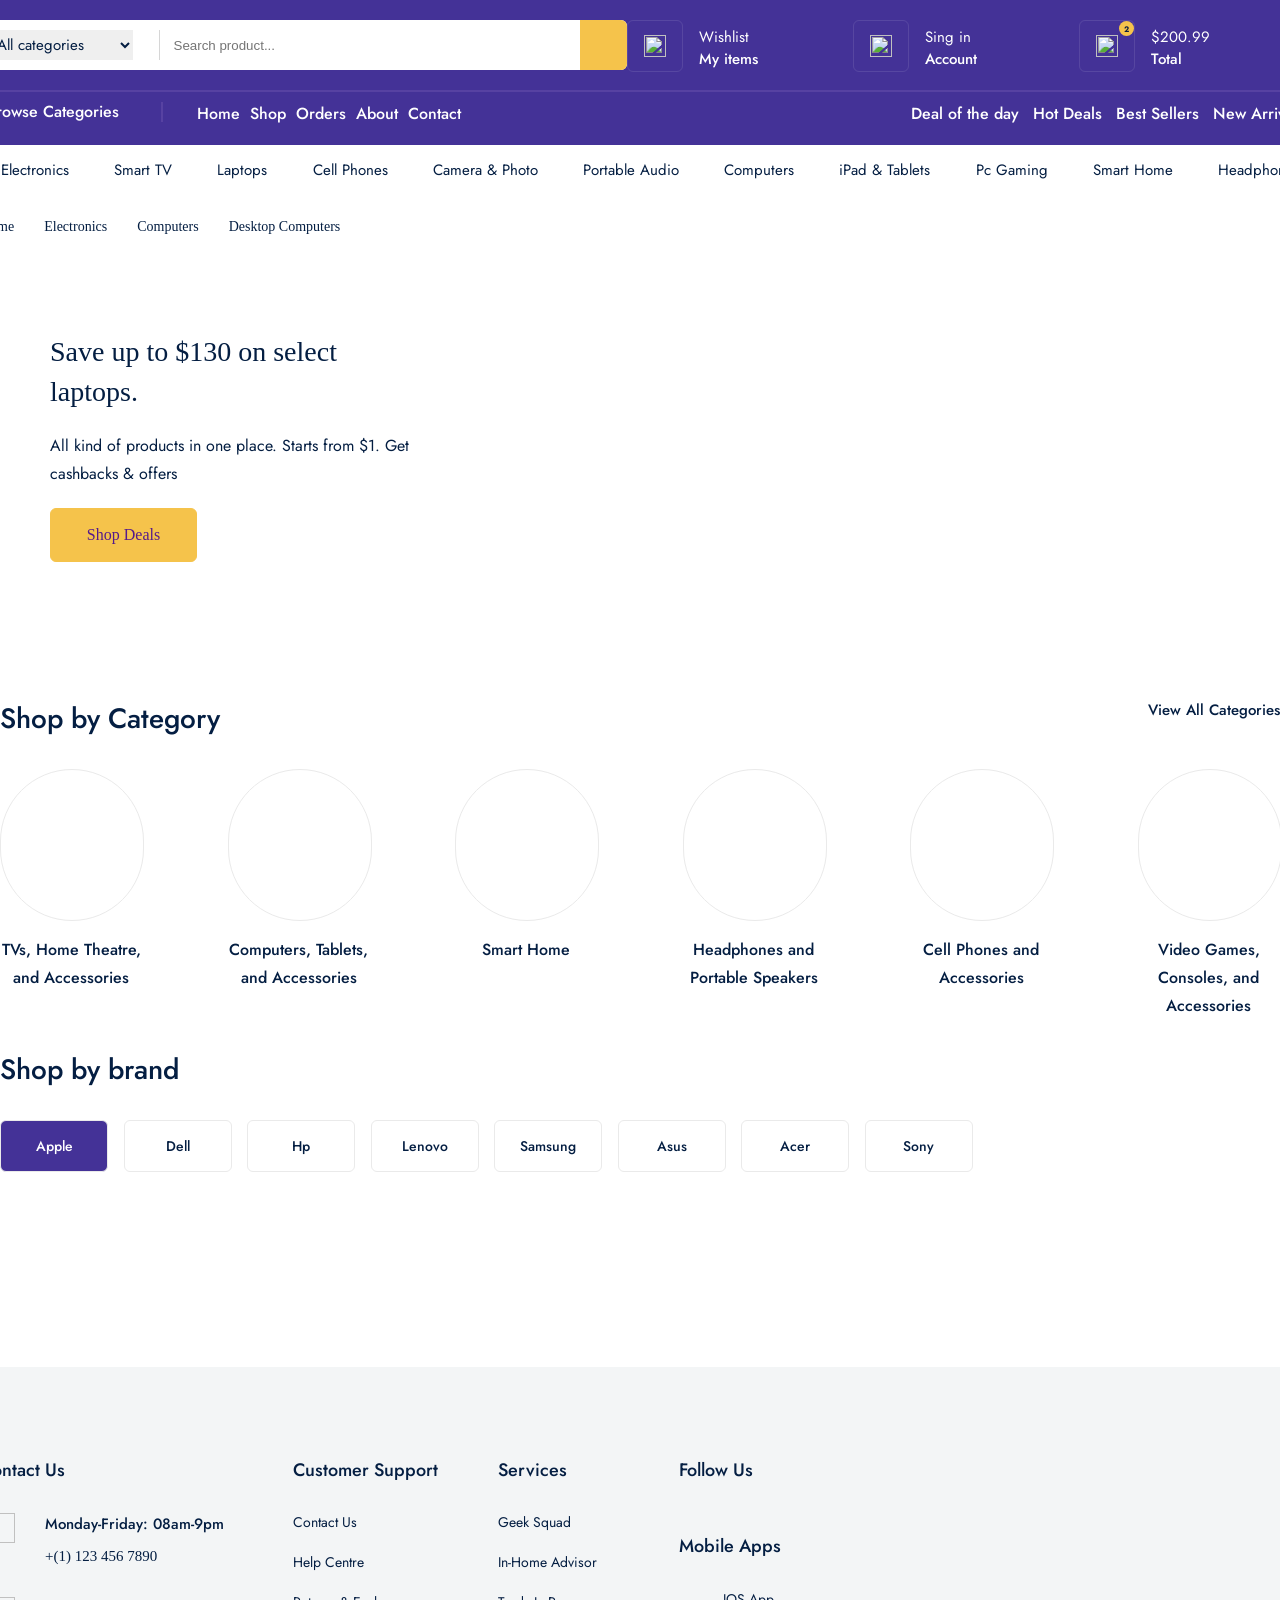
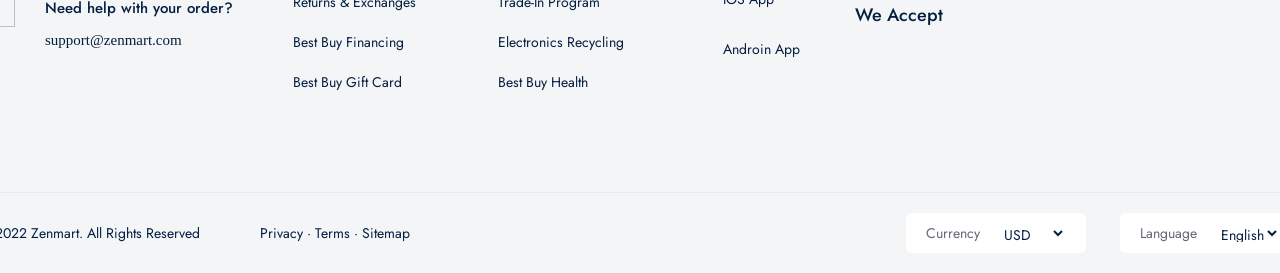
==== zenmart/all.html @ 3228c913 "feat: finished product page up to shop by brand part" ====
<!doctype html>
<html lang="en">
  <head>
    <meta charset="UTF-8" />
    <meta name="viewport" content="width=device-width, initial-scale=1.0" />
    <title>Zenmart</title>
    <link rel="preconnect" href="https://fonts.googleapis.com" />
    <link rel="preconnect" href="https://fonts.gstatic.com" crossorigin />
    <link
      href="https://fonts.googleapis.com/css2?family=Jost:ital,wght@0,100..900;1,100..900&display=swap"
      rel="stylesheet"
    />
    <link rel="stylesheet" href="../public/css/commend.css" />
    <link rel="stylesheet" href="../public/css/product_all.css" />
    <link
      rel="stylesheet"
      href="https://cdnjs.cloudflare.com/ajax/libs/font-awesome/7.0.1/css/all.min.css"
      integrity="sha512-2SwdPD6INVrV/lHTZbO2nodKhrnDdJK9/kg2XD1r9uGqPo1cUbujc+IYdlYdEErWNu69gVcYgdxlmVmzTWnetw=="
      crossorigin="anonymous"
      referrerpolicy="no-referrer"
    />
  </head>
  <body>
    <div class="navbar_frame">
      <div class="container">
        <div class="navbar_up">
          <a href="../index.html">
            <img src="../public/images/icons/logo.png" alt="" />
          </a>
          <div class="navbar_search">
            <div class="search_box">
              <div class="category_list">
                <select name="" id="">
                  <option value="all" selected>All categories</option>
                  <option value="computer">Computer</option>
                </select>
              </div>
              <input type="text" placeholder="Search product..." />
            </div>
            <div class="search_icon">
              <img src="../public/images/icons/search.svg" alt="" />
            </div>
          </div>
          <div class="nav_top_menu">
            <div class="top_menu_box">
              <div class="box_icon_box">
                <img src="../public/images/icons/heart.svg" alt="" />
              </div>
              <div class="box_info_box">
                <span>Wishlist</span>
                <strong>My items</strong>
              </div>
            </div>
          </div>
          <div class="nav_top_menu">
            <div class="top_menu_box">
              <div class="box_icon_box">
                <img src="../public/images/icons/profile.svg" alt="" />
              </div>
              <div class="box_info_box">
                <span>Sing in</span>
                <strong>Account</strong>
              </div>
            </div>
          </div>
          <div class="nav_top_menu">
            <div class="top_menu_box">
              <div class="box_icon_box">
                <div class="backet_count">2</div>
                <img src="../public/images/icons/shopping-cart.svg" alt="" />
              </div>
              <div class="box_info_box">
                <span>$200.99</span>
                <strong>Total</strong>
              </div>
            </div>
          </div>
        </div>
        <div class="navbar_down">
          <div class="navbar_down_menu_box">
            <div class="browse_box">
              <img src="../public/images/icons/browse.svg" alt="" />
              <span>Browse Categories</span>
            </div>
            <div class="navbar_route_menu">
              <a href="../index.html">Home</a>
              <a href="../zenmart/all.html">Shop</a>
              <a href="../orders/cart.html">Orders</a>
              <a href="../other/about.html">About</a>
              <a href="../other/contact.html">Contact</a>
            </div>

            <div class="sorting_menu">
              <span>Deal of the day</span>
              <span>Hot Deals</span>
              <span>Best Sellers</span>
              <span>New Arrivals</span>
            </div>
          </div>
        </div>
      </div>
    </div>

    <div class="shop_page">
      <div class="product_category_frame">
        <div class="container">
          <div class="category_content_top">
            <a href="">All Electronics</a>
            <a href="">Smart TV</a>
            <a href=""> Laptops</a>
            <a href="">Cell Phones</a>
            <a href="">Camera & Photo</a>
            <a href=""> Portable Audio</a>
            <a href="">Computers</a>
            <a href=""> iPad & Tablets</a>
            <a href="">Pc Gaming</a>
            <a href=""> Smart Home</a>
            <a href="">Headphones</a>
          </div>
          <div class="category_content_bottom">
            <a href="">Home</a>
            <a href="">Electronics</a>
            <a href="">Computers</a>
            <a href="">Desktop Computers</a>
          </div>
        </div>
      </div>
      <div class="main_banner_frame">
        <div class="container">
          <div class="banner_content">
            <strong>Save up to $130 on select laptops.</strong>
            <span
              >All kind of products in one place. Starts from $1. Get cashbacks
              & offers</span
            >
            <a href="">Shop Deals</a>
          </div>
        </div>
      </div>
      <div class="product_category_frame">
        <div class="container">
          <div class="category_box">
            <strong>Shop by Category</strong>
            <span>View All Categories</span>
          </div>

          <div class="product_categoty_wrapper">
            <div class="product_category_box">
              <div class="product_category_image_box">
                <img src="../public/images/category/tv.png" alt="" />
              </div>
              <span>TVs, Home Theatre, and Accessories</span>
            </div>
            <div class="product_category_box">
              <div class="product_category_image_box">
                <img src="../public/images/category/computer.png" alt="" />
              </div>
              <span>Computers, Tablets, and Accessories</span>
            </div>
            <div class="product_category_box">
              <div class="product_category_image_box">
                <img src="../public/images/category/smart.png" alt="" />
              </div>
              <span>Smart Home</span>
            </div>
            <div class="product_category_box">
              <div class="product_category_image_box">
                <img src="../public/images/category/headphone.png" alt="" />
              </div>
              <span>Headphones and Portable Speakers</span>
            </div>
            <div class="product_category_box">
              <div class="product_category_image_box">
                <img src="../public/images/category/phone.png" alt="" />
              </div>
              <span>Cell Phones and Accessories</span>
            </div>
            <div class="product_category_box">
              <div class="product_category_image_box">
                <img src="../public/images/category/game.png" alt="" />
              </div>
              <span>Video Games, Consoles, and Accessories</span>
            </div>
          </div>
        </div>
      </div>
      <div class="shop_by_brand_frame">
        <div class="container">
          <div class="shop_by_brand_top">
            <strong>Shop by brand</strong>
          </div>
          <div class="shop_by_brand_bottom">
            <a
              href=""
              style="
                border-radius: 6px;
                background: rgba(68, 50, 151, 1);
                color: white;
              "
              >Apple</a
            >
            <a href="">Dell</a>
            <a href="">Hp</a>
            <a href="">Lenovo</a>
            <a href="">Samsung</a>
            <a href="">Asus</a>
            <a href="">Acer</a>
            <a href="">Sony</a>
          </div>
        </div>
      </div>
    </div>

    <div class="footer_frame">
      <div class="container">
        <div class="footer_top">
          <div class="footer_contact_box">
            <span class="footer_spec_title">Contact Us</span>
            <div class="footer_contact_main">
              <img src="../public/images/icons/phone-call.svg" alt="" />

              <div>
                <strong>Monday-Friday: 08am-9pm</strong>
                <span>+(1) 123 456 7890</span>
              </div>
            </div>
            <div class="footer_contact_main">
              <img src="../public/images/icons/email.svg" alt="" />

              <div>
                <strong>Need help with your order?</strong>
                <span>support@zenmart.com</span>
              </div>
            </div>
          </div>
          <div class="footer_support_box">
            <span class="footer_spec_title" style="margin-bottom: 19px"
              >Customer Support</span
            >
            <a href="">Contact Us</a>
            <a href="">Help Centre</a>
            <a href="">Returns & Exchanges</a>
            <a href="">Best Buy Financing</a>
            <a href="">Best Buy Gift Card</a>
          </div>
          <div class="footer_support_box">
            <span class="footer_spec_title" style="margin-bottom: 19px"
              >Services</span
            >
            <a href="">Geek Squad</a>
            <a href="">In-Home Advisor</a>
            <a href="">Trade-In Program</a>
            <a href="">Electronics Recycling</a>
            <a href="">Best Buy Health</a>
          </div>
          <div class="footer_media_box">
            <div class="footer_media_main">
              <span class="footer_spec_title" style="margin-bottom: 20px"
                >Follow Us</span
              >
              <div class="media_box">
                <i class="fa-brands fa-facebook"></i>
                <i class="fa-brands fa-twitter"></i>
                <i class="fa-brands fa-instagram"></i>
                <i class="fa-brands fa-linkedin-in"></i>
              </div>
            </div>
            <div class="footer_media_main" style="margin-top: 30px">
              <span class="footer_spec_title" style="margin-bottom: 20px"
                >Mobile Apps</span
              >
              <div class="mobile_app_box">
                <img src="../public/images/icons/apple_icon.png" alt="" />
                <span>IOS App</span>
              </div>
              <div class="mobile_app_box">
                <img src="../public/images/icons/android_icon.png" alt="" />
                <span>Androin App</span>
              </div>
            </div>
          </div>
          <div class="footer_media_box" style="margin-top: 145px">
            <div class="footer_media_main">
              <span class="footer_spec_title" style="margin-bottom: 20px"
                >We Accept</span
              >
              <div class="card_box">
                <img src="../public/images/icons/visa.png" alt="" />
                <img src="../public/images/icons/master_card.png" alt="" />
                <img src="../public/images/icons/apple_pay.png" alt="" />
                <img src="../public/images/icons/dicvover.png" alt="" />
                <img src="../public/images/icons/paypal.png" alt="" />
                <img src="../public/images/icons/amex.png" alt="" />
              </div>
            </div>
          </div>
        </div>
        <div class="footer_bottom">
          <div class="footer_main">
            <div class="footer_bottom_left">
              <span>© 2022 Zenmart. All Rights Reserved</span>
              <span>Privacy · Terms · Sitemap</span>
            </div>
            <div class="footer_bottom_right">
              <div class="footer_select_box">
                <span>Currency</span>
                <select name="" id="">
                  <option value="" selected>USD</option>
                  <option value="">UZS</option>
                </select>
              </div>
              <div class="footer_select_box">
                <span>Language</span>
                <select name="" id="">
                  <option value="" selected>English</option>
                  <option value="">Uzbek</option>
                </select>
              </div>
            </div>
          </div>
        </div>
      </div>
    </div>
  </body>
</html>

<!-- <div class="pagination_banner">
              <div class="pagination_banner_main">
                <img src="../public/images/icons/arrow-prev_next.svg" alt="" />
                <div class="pagination_banner_dot">
                  <div class="dot">
                    <div></div>
                  </div>
                  <div class="dot">
                    <div></div>
                  </div>
                  <div class="dot">
                    <div></div>
                  </div>
                  <div class="dot active">
                    <div></div>
                  </div>
                  <div class="dot">
                    <div></div>
                  </div>

                  <div class="dot">
                    <div></div>
                  </div>
                </div>
              </div>
            </div> -->
---- public/css/commend.css ----
:root {
  --font: "Jost";
}

html,
body {
  margin: 0;
  padding: 0;
}

a {
  text-decoration: none;
}

p {
  margin: 0;
}

.container {
  position: relative;
  width: 1320px;
  height: auto;
  display: flex;
}

/* Navbar uchun css */

.navbar_frame {
  position: relative;

  width: 100%;
  height: 145px;

  display: flex;
  flex-direction: row;
  justify-content: center;

  background-color: rgba(68, 50, 151, 1);
  cursor: pointer;
}

.navbar_frame .container {
  padding: 20px 0 14px;

  width: 1329px;
  height: auto;

  flex-direction: column;
}

.navbar_frame .container .navbar_up {
  width: 100%;
  height: 50px;

  display: flex;
  flex-direction: row;
  justify-content: space-between;
}

.navbar_frame .navbar_up .navbar_search {
  width: 651px;
  height: 50px;

  display: flex;
  flex-direction: row;

  border-radius: 6px;
  background: rgba(255, 255, 255, 1);
}

.navbar_frame .navbar_search .search_box {
  padding: 10px 17px;
  display: flex;
  flex-direction: row;
  align-items: center;
}

.navbar_frame .search_box .category_list {
  width: 166px;
  height: 30px;

  border-right: 1px solid rgba(214, 214, 214, 1);
}

.navbar_frame .category_list select {
  width: 140px;
  height: 30px;

  border: none;
  outline: none;

  color: rgba(4, 30, 66, 1);

  font-family: var(--font);
  font-style: Regular;
  font-size: 15px;
  font-weight: 400;
  line-height: 22px;
  letter-spacing: 0%;
}

.navbar_frame .search_box input {
  margin-left: 12px;
  width: 387px;
  height: 22px;

  border: none;
  outline: none;
}

.navbar_frame .search_icon {
  width: 50px;
  height: 50px;

  display: flex;
  justify-content: center;
  align-items: center;

  border-radius: 0px 6px 6px 0px;
  background: rgba(245, 195, 75, 1);
}

.navbar_frame .navbar_up .nav_top_menu {
  width: 416px;
  height: 50px;

  display: flex;
  flex-direction: row;
  justify-content: space-between;
}

.navbar_frame .nav_top_menu .top_menu_box {
  display: flex;
  flex-direction: row;
}

.navbar_frame .top_menu_box .box_icon_box {
  position: relative;
  width: 54px;
  height: 50px;

  display: flex;
  justify-content: center;
  align-items: center;

  border: 1px solid rgba(255, 255, 255, 0.1);
  border-radius: 6px;
}

.navbar_frame .box_icon_box img {
  width: 22px;
  height: 22px;
}

.navbar_frame .top_menu_box .box_info_box {
  margin-left: 16px;
  display: flex;
  flex-direction: column;
  justify-content: flex-end;
}

.navbar_frame .box_info_box span {
  color: rgba(255, 255, 255, 1);

  font-family: var(--font);
  font-style: Regular;
  font-size: 15px;
  font-weight: 400;
  line-height: 22px;
  letter-spacing: 0%;
  text-align: left;
}

.navbar_frame .box_info_box strong {
  color: rgba(255, 255, 255, 1);

  font-family: var(--font);
  font-style: Regular;
  font-size: 15px;
  font-weight: 500;
  line-height: 22px;
  letter-spacing: 0%;
  text-align: left;
}

.navbar_frame .box_icon_box .backet_count {
  position: absolute;
  top: 0;
  right: 0;

  width: 15px;
  height: 15px;

  display: flex;
  justify-content: center;
  align-items: center;
  border-radius: 50%;
  background: rgba(245, 195, 75, 1);

  color: rgba(11, 30, 64, 1);

  font-family: var(--font);
  font-style: Bold;
  font-size: 8px;
  font-weight: 700;
  line-height: 10px;
  letter-spacing: 0%;
  text-align: left;
}

.navbar_frame .container .navbar_down {
  border-top: 2px solid #5742a2;
  margin-top: 20px;
}

.navbar_frame .navbar_down .navbar_down_menu_box {
  margin-top: 10px;
  height: 20px;

  display: flex;
  flex-direction: row;
  justify-content: space-between;
}

.navbar_frame .navbar_down .browse_box {
  width: 185px;
  display: flex;
  flex-direction: row;
  align-items: center;

  border-right: solid 2px #5742a2;
}

.navbar_frame .browse img {
  width: 20px;
  height: 18px;
}

.navbar_frame .browse_box span {
  margin-left: 10px;

  color: rgba(255, 255, 255, 1);

  font-family: var(--font);
  font-style: Medium;
  font-size: 16px;
  font-weight: 500;
  line-height: 28px;
  letter-spacing: 0%;
  text-align: left;
}

.navbar_frame .navbar_down_menu_box .navbar_route_menu {
  width: 670px;
  display: flex;
  flex-direction: row;
}

.navbar_frame .navbar_route_menu a {
  margin-right: 10px;
  font-family: var(--font);
  font-style: Medium;
  font-size: 16px;
  font-weight: 500;

  text-align: left;
  color: white;
}

.navbar_frame .navbar_route_menu a:hover {
  color: #f5c34b;
}

.navbar_frame .sorting_menu span {
  margin-left: 10px;
  color: rgba(255, 255, 255, 1);

  font-family: var(--font);
  font-style: Medium;
  font-size: 16px;
  font-weight: 500;
}

/* FOOTER */

.footer_frame {
  position: relative;
  padding: 90px 0 20px;
  width: 100%;
  height: auto;

  display: flex;
  flex-direction: row;
  justify-content: center;
  background: rgba(243, 245, 246, 1);
}

.footer_frame .footer_spec_title {
  margin-bottom: 30px;

  display: block;

  color: rgba(4, 30, 66, 1);
  font-family: var(--font);
  font-style: Medium;
  font-size: 18px;
  font-weight: 500;
  line-height: 26px;
}

.footer_frame .container {
  display: flex;
  flex-direction: column;
}

.footer_frame .container .footer_top {
  width: 100%;
  height: auto;

  display: flex;
  flex-direction: row;
}

.footer_frame .footer_contact_box .footer_contact_main {
  margin-bottom: 30px;

  display: flex;
  flex-direction: row;
}

.footer_frame .footer_contact_main img {
  width: 35px;
  height: 30px;
}

.footer_frame .footer_contact_main div {
  margin-left: 30px;
  display: flex;
  flex-direction: column;
}

.footer_frame .footer_contact_main strong {
  color: rgba(4, 30, 66, 1);
  font-family: var(--font);
  font-style: Medium;
  font-size: 15px;
  font-weight: 500;
  line-height: 22px;
}

.footer_frame .footer_contact_main span {
  margin-top: 10px;

  color: rgba(4, 30, 66, 1);
  font-family: Jvar(--font);
  font-style: Regular;
  font-size: 15px;
  font-weight: 400;
  line-height: 22px;
}

.footer_frame .footer_support_box {
  margin-left: 60px;

  display: flex;
  flex-direction: column;
}

.footer_frame .footer_support_box a {
  color: rgba(4, 30, 66, 1);
  font-family: var(--font);
  font-style: Regular;
  font-size: 14px;
  font-weight: 400;
  line-height: 40px;
}

.footer_frame .footer_media_box {
  margin-left: 55px;
  display: flex;
  flex-direction: column;
}

.footer_frame .footer_media_box .footer_media_main {
  display: flex;
  flex-direction: column;
}

.footer_frame .footer_media_main .media_box {
  display: flex;
  flex-direction: row;
}

.footer_frame .media_box i {
  margin-right: 25px;
}

.footer_frame .footer_media_main .mobile_app_box {
  margin-bottom: 10px;
  display: flex;
  flex-direction: row;
  align-items: center;
}

.footer_frame .mobile_app_box img {
  width: 24px;
  height: 16px;
}

.footer_frame .mobile_app_box span {
  margin-left: 20px;
  color: rgba(4, 30, 66, 1);
  font-family: var(--font);
  font-style: Regular;
  font-size: 14px;
  font-weight: 400;
  line-height: 40px;
}

.footer_frame .footer_media_box .card_box {
  width: 272px;
  display: flex;
  flex-direction: row;
  justify-content: space-between;
}

.footer_frame .container .footer_bottom {
  margin-top: 90px;
  width: 100%;
  height: 60px;

  display: flex;
  flex-direction: row;
  align-items: flex-end;

  border-top: 1px solid rgba(234, 234, 234, 1);
}

.footer_frame .footer_bottom .footer_main {
  width: 100%;
  height: auto;

  display: flex;
  flex-direction: row;
}

.footer_frame .footer_main .footer_bottom_left {
  width: 940px;
  height: auto;

  display: flex;
  flex-direction: row;
}

.footer_frame .footer_bottom_left span {
  margin-right: 60px;

  color: rgba(4, 30, 66, 1);
  font-family: var(--font);
  font-style: Regular;
  font-size: 14px;
  font-weight: 400;
  line-height: 40px;
}

.footer_frame .footer_main .footer_bottom_right {
  width: 400px;
  height: auto;

  display: flex;
  flex-direction: row;
  justify-content: space-between;
}

.footer_frame .footer_bottom_right .footer_select_box {
  padding: 10px 20px;

  width: 180px;
  height: 40px;

  display: flex;
  flex-direction: row;
  align-items: center;

  background: #ffffff;
  box-sizing: border-box;
  border: 1px solid rgba (234, 234, 234, 1);
  border-radius: 6px;
}

.footer_frame .footer_select_box span {
  color: rgba(98, 105, 116, 1);

  font-family: var(--font);
  font-style: Regular;
  font-size: 14px;
  font-weight: 400;
}

.footer_frame .footer_select_box select {
  margin-left: 20px;
  width: 70px;
  height: 90%;

  background: none;
  border: none;
  outline: none;
  cursor: pointer;

  color: rgba(4, 30, 66, 1);

  font-family: var(--font);
  font-style: Regular;
  font-size: 14px;
  font-weight: 400;
}
---- public/css/product_all.css ----
:root {
  font: -- "Jost";
}

.shop_page {
  width: 100%;
  height: 100%;

  display: flex;
  flex-direction: column;
  align-items: center;
}

.product_category_frame {
  width: 100%;
  height: auto;

  display: flex;
  flex-direction: row;
  justify-content: center;
}

.product_category_frame .container {
  display: flex;
  flex-direction: column;
  justify-content: space-between;
}

.product_category_frame .container .category_content_top {
  margin-top: 14px;

  width: 1320px;
  height: auto;

  display: flex;
  flex-direction: row;
  justify-content: space-between;
  align-items: center;
}

.product_category_frame .category_content_top a {
  color: rgba(4, 30, 66, 1);

  font-family: var(--font);
  font-size: 15px;
  font-weight: undefined;
  line-height: 22px;
}

.product_category_frame .category_content a:hover {
  border-bottom: 1px solid rgba(4, 30, 66, 1);
}

.product_category_frame .container .category_content_bottom {
  margin-top: 35px;
  margin-bottom: 6px;

  display: flex;
  flex-direction: row;
}

.product_category_frame .category_content_bottom a {
  margin-right: 30px;

  color: rgba(4, 30, 66, 1);
  font-family: var(--Font);
  font-style: Regular;
  font-size: 14px;
  font-weight: 400;
  line-height: 22px;
}

/* BANNER */

.shop_page .main_banner_frame {
  position: relative;

  width: 100%;
  height: auto;

  display: flex;
  justify-content: center;
}

.main_banner_frame .container {
  height: 425px;

  display: flex;
  flex-direction: row;

  background: url("../images/icons/shop_header_bg.png");
}

.container .banner_content {
  margin-left: 50px;
  width: 366px;
  height: auto;

  display: flex;
  flex-direction: column;
  justify-content: center;
}

.banner_content strong {
  margin-bottom: 20px;
  color: rgba(4, 30, 66, 1);

  font-family: var(--Font);
  font-style: Medium;
  font-size: 28px;
  font-weight: 500;
  line-height: 40px;
}

.banner_content span {
  margin-bottom: 20px;

  color: rgba(4, 30, 66, 1);

  font-family: var(--font);
  font-style: Regular;
  font-size: 16px;
  font-weight: 400;
  line-height: 28px;
}

.banner_content a {
  margin-bottom: 20px;

  width: 145px;
  height: 52px;

  display: flex;
  flex-direction: row;
  justify-content: center;
  align-items: center;

  border: 1px solid rgba(245, 195, 75, 1);
  border-radius: 6px;
  background: rgba(245, 195, 75, 1);
}
/* ---------------------------------------------- */
/* 
.shop_page .pagination_banner {
  margin-top: 100px;
  width: 100%;
  height: auto;

  display: flex;
  flex-direction: row;
}

.pagination_banner .pagination_banner_main {
  width: auto;
  height: 24px;

  display: flex;
  flex-direction: row;
  align-items: center;
}

.pagination_banner_mainn .pagination_banner_dot {
  margin: 0 20px;
  display: flex;
  flex-direction: row;
}

.pagination_banner_main img {
  cursor: pointer;
}

.pagination_banner_dot .dot {
  width: 20px;
  height: 20px;

  display: flex;
  align-items: center;
  justify-content: center;
  border-radius: 50%;
}

.pagination_banner_dot .dot.active {
  border: 2px solid rgba(17, 33, 55, 1);
}
.pagination_banner_dot .dot div {
  width: 4px;
  height: 4px;

  background: rgba(17, 33, 55, 1);
} */

.shop_page .product_category_frame {
  position: relative;

  width: 100%;
  height: auto;

  display: flex;
  justify-content: center;
}

.product_category_frame .container {
  width: 1320px;
  height: auto;

  display: flex;
  flex-direction: column;
}

.container .category_box {
  margin-top: 30px;

  height: 40px;

  display: flex;
  flex-direction: row;
  justify-content: space-between;
}

.category_box strong {
  color: rgba(4, 30, 66, 1);

  font-family: Jost;
  font-style: Medium;
  font-size: 28px;
  font-weight: 500;
  line-height: 40px;
}

.category_box span {
  color: rgba(4, 30, 66, 1);

  font-family: Jost;
  font-style: Medium;
  font-size: 15px;
  font-weight: 500;
  /* line-height: 22px; */
}
.category_box span:hover {
  border-bottom: 2px solid black;
}

.container .product_categoty_wrapper {
  margin-top: 30px;
  width: 100%;
  height: auto;

  display: flex;
  flex-direction: row;
  justify-content: space-between;
}

.product_categoty_wrapper .product_category_box {
  width: 142px;
  height: auto;

  display: flex;
  flex-direction: column;
  cursor: pointer;
}

.product_category_box .product_category_image_box {
  width: 100%;
  height: 150px;

  display: flex;
  align-items: center;
  justify-content: center;

  border: 1px solid rgba(234, 234, 234, 1);
  border-radius: 150px;
}

.product_category_box span {
  margin-top: 15px;
  color: rgba(4, 30, 66, 1);

  font-family: Jost;
  font-style: Medium;
  font-size: 16px;
  font-weight: 500;
  line-height: 28px;
  text-align: center;
}

.shop_page .shop_by_brand_frame {
  position: relative;

  width: 100%;
  height: auto;

  display: flex;
  justify-content: center;
}

.shop_by_brand_frame .container {
  width: 1320px;
  height: 347px;

  display: flex;
  flex-direction: column;
}

.container .shop_by_brand_top {
  margin-top: 30px;
  margin-bottom: 30px;

  width: 183px;
  height: 40px;
}

.shop_by_brand_top strong {
  color: rgba(4, 30, 66, 1);

  font-family: Jost;
  font-style: Medium;
  font-size: 28px;
  font-weight: 500;
  line-height: 40px;
}

.container .shop_by_brand_bottom {
  width: 973px;
  height: 52px;

  display: flex;
  justify-content: space-between;
}

.shop_by_brand_bottom a {
  width: 108px;
  height: auto;

  display: flex;
  justify-content: center;
  align-items: center;

  color: rgba(4, 30, 66, 1);

  font-family: Jost;
  font-style: Medium;
  font-size: 14px;
  font-weight: 500;
  line-height: 22px;

  box-sizing: border-box;
  border: 1px solid rgba(234, 234, 234, 1);
  border-radius: 6px;
}
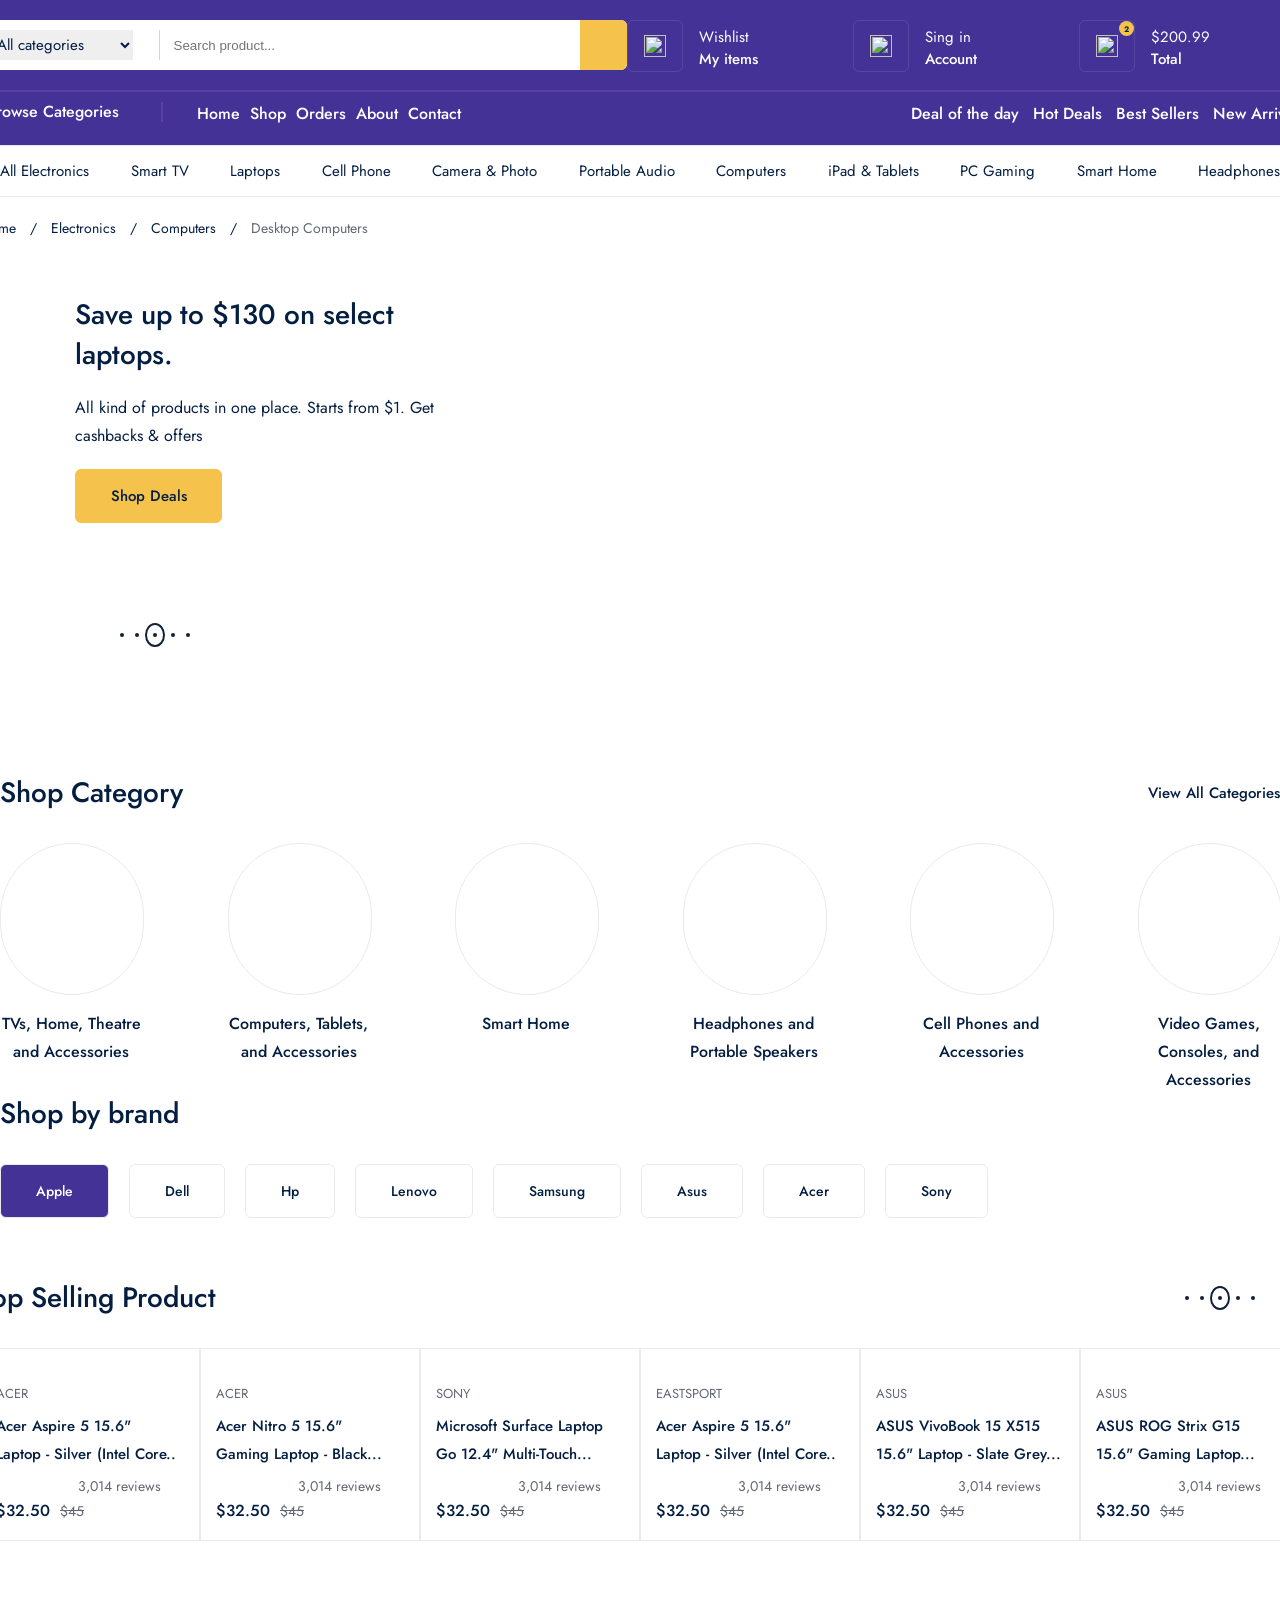
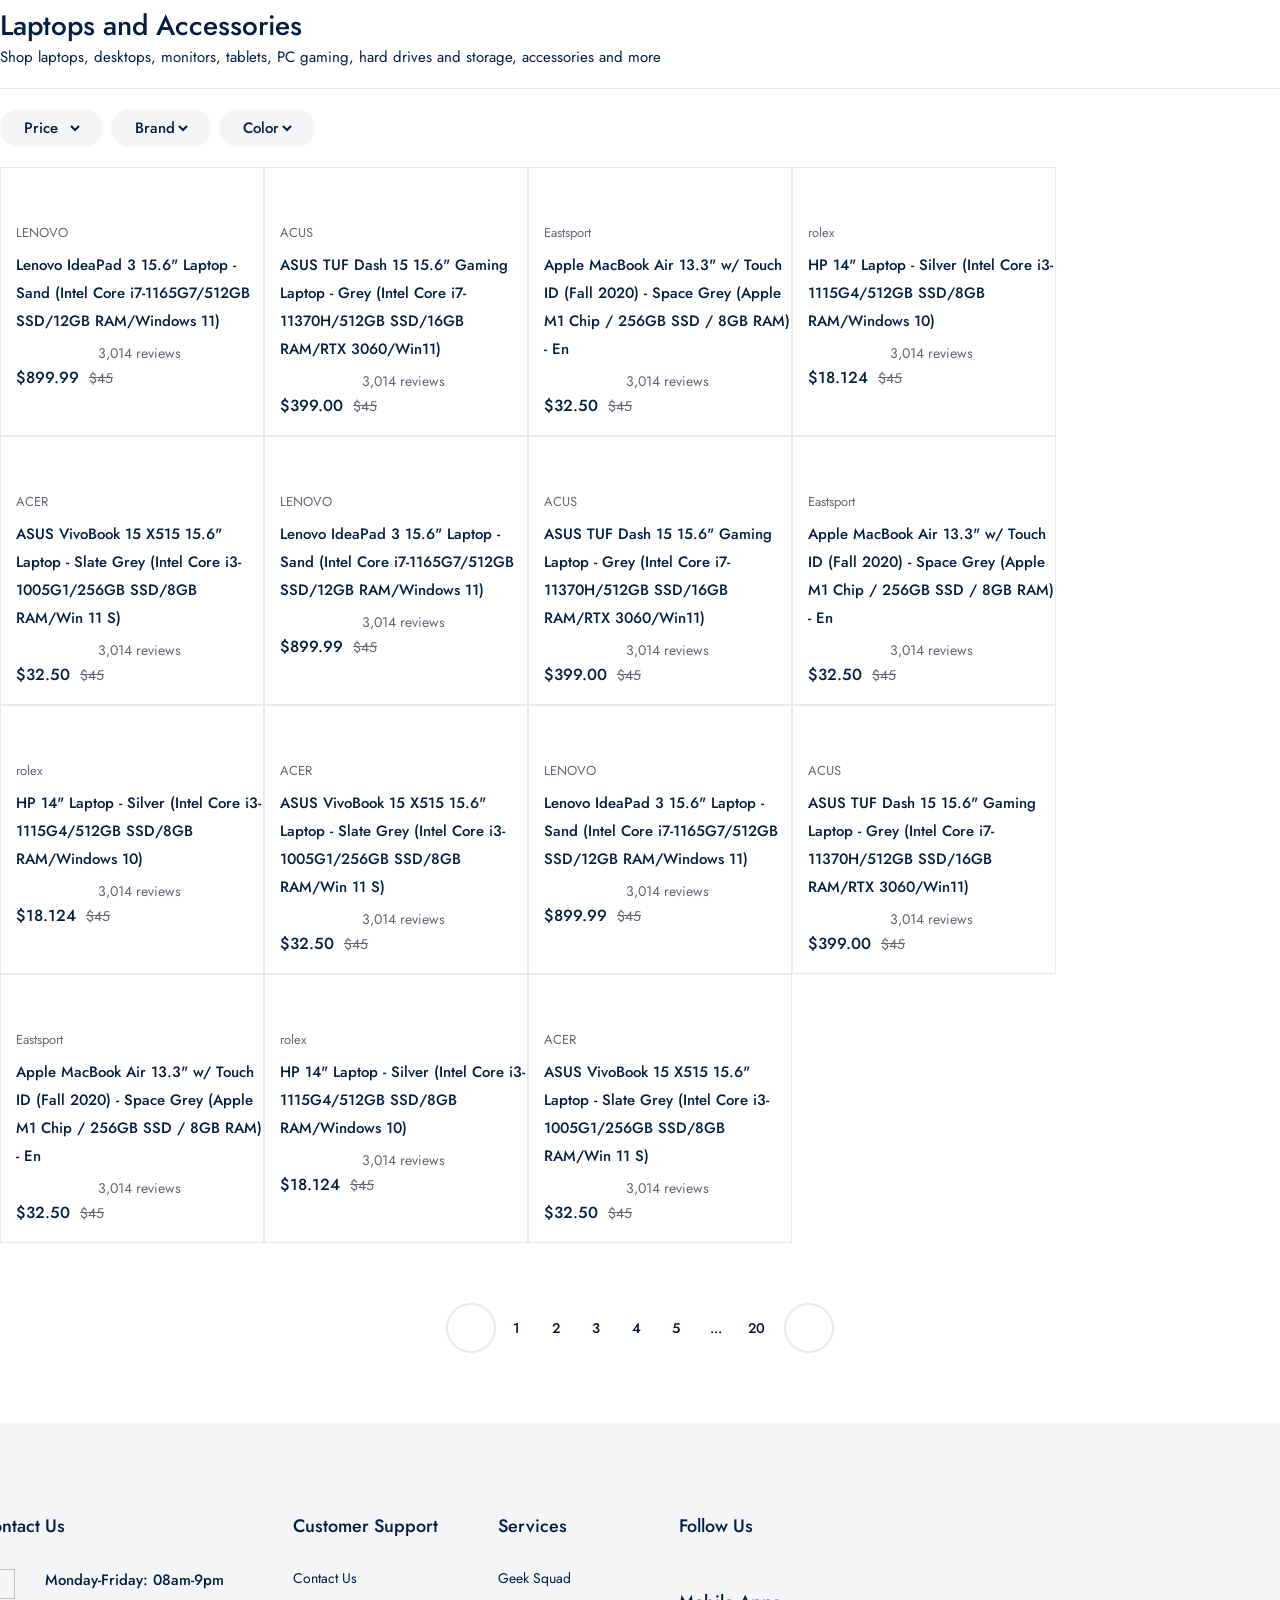
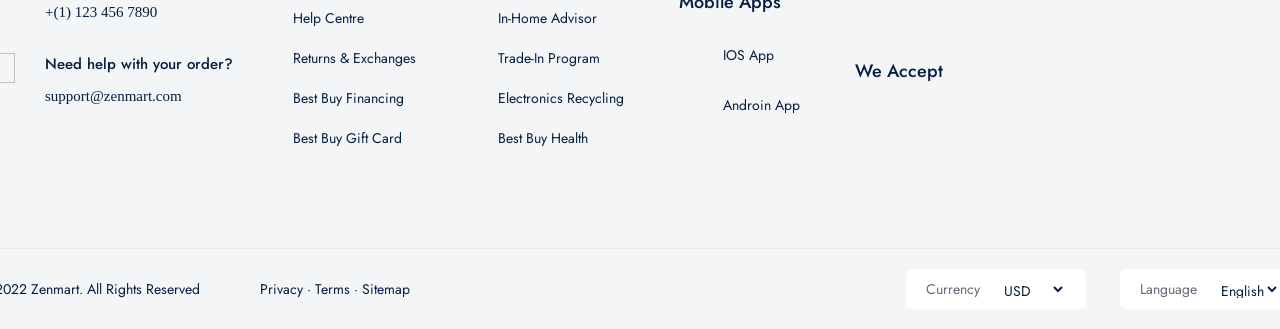
==== commit 3a27a260: "feat: completed product page" ====
--- a/zenmart/all.html
+++ b/zenmart/all.html
@@ -7,7 +7,7 @@
     <link rel="preconnect" href="https://fonts.googleapis.com" />
     <link rel="preconnect" href="https://fonts.gstatic.com" crossorigin />
     <link
-      href="https://fonts.googleapis.com/css2?family=Jost:ital,wght@0,100..900;1,100..900&display=swap"
+      href="https://fonts.googleapis.com/css2?family=Jost:ital,wght@0,100..900;1,100..900&family=Raleway:ital,wght@0,100..900;1,100..900&display=swap"
       rel="stylesheet"
     />
     <link rel="stylesheet" href="../public/css/commend.css" />
@@ -21,10 +21,12 @@
     />
   </head>
   <body>
+    <!--  NAVBAR FRAME -->
+
     <div class="navbar_frame">
       <div class="container">
         <div class="navbar_up">
-          <a href="../index.html">
+          <a href="./index.html">
             <img src="../public/images/icons/logo.png" alt="" />
           </a>
           <div class="navbar_search">
@@ -79,15 +81,15 @@
         <div class="navbar_down">
           <div class="navbar_down_menu_box">
             <div class="browse_box">
-              <img src="../public/images/icons/browse.svg" alt="" />
+              <img src="./public/images/icons/browse.svg" alt="" />
               <span>Browse Categories</span>
             </div>
             <div class="navbar_route_menu">
-              <a href="../index.html">Home</a>
-              <a href="../zenmart/all.html">Shop</a>
-              <a href="../orders/cart.html">Orders</a>
-              <a href="../other/about.html">About</a>
-              <a href="../other/contact.html">Contact</a>
+              <a href="./index.html">Home</a>
+              <a href="./zenmart/all.html">Shop</a>
+              <a href="./orders/cart.html">Orders</a>
+              <a href="./other/about.html">About</a>
+              <a href="./other/contact.html">Contact</a>
             </div>
 
             <div class="sorting_menu">
@@ -101,82 +103,111 @@
       </div>
     </div>
 
+    <!-- SHOP PAGE -->
+
     <div class="shop_page">
-      <div class="product_category_frame">
+      <div class="upper_category_top_frame">
         <div class="container">
-          <div class="category_content_top">
-            <a href="">All Electronics</a>
-            <a href="">Smart TV</a>
-            <a href=""> Laptops</a>
-            <a href="">Cell Phones</a>
-            <a href="">Camera & Photo</a>
-            <a href=""> Portable Audio</a>
-            <a href="">Computers</a>
-            <a href=""> iPad & Tablets</a>
-            <a href="">Pc Gaming</a>
-            <a href=""> Smart Home</a>
-            <a href="">Headphones</a>
-          </div>
-          <div class="category_content_bottom">
-            <a href="">Home</a>
-            <a href="">Electronics</a>
-            <a href="">Computers</a>
-            <a href="">Desktop Computers</a>
-          </div>
+          <div>All Electronics</div>
+          <div>Smart TV</div>
+          <div>Laptops</div>
+          <div>Cell Phone</div>
+          <div>Camera & Photo</div>
+          <div>Portable Audio</div>
+          <div>Computers</div>
+          <div>iPad & Tablets</div>
+          <div>PC Gaming</div>
+          <div>Smart Home</div>
+          <div>Headphones</div>
         </div>
       </div>
-      <div class="main_banner_frame">
+      <div class="page_router">
+        <span>Home</span>
+        <span class="drop">/</span>
+        <span>Electronics</span>
+        <span class="drop">/</span>
+        <span>Computers</span>
+        <span class="drop">/</span>
+        <span class="active">Desktop Computers</span>
+      </div>
+      <div class="product_header_frame">
         <div class="container">
-          <div class="banner_content">
-            <strong>Save up to $130 on select laptops.</strong>
-            <span
-              >All kind of products in one place. Starts from $1. Get cashbacks
-              & offers</span
-            >
+          <div class="product_header_content">
+            <span>Save up to $130 on select laptops.</span>
+            <p>
+              All kind of products in one place. Starts from $1. Get cashbacks &
+              offers
+            </p>
             <a href="">Shop Deals</a>
+            <div class="product_pagination_box">
+              <div class="product_pagination_main">
+                <img src="../public/images/icons/arrow-prev_next.svg" alt="" />
+                <div class="pagination_dot">
+                  <div class="dot">
+                    <div></div>
+                  </div>
+                  <div class="dot">
+                    <div></div>
+                  </div>
+                  <div class="dot active">
+                    <div></div>
+                  </div>
+                  <div class="dot">
+                    <div></div>
+                  </div>
+                  <div class="dot">
+                    <div></div>
+                  </div>
+                </div>
+                <img
+                  src="../public/images/icons/arrow-prev_next.svg"
+                  alt=""
+                  style="transform: scaleX(-1)"
+                />
+              </div>
+            </div>
           </div>
         </div>
       </div>
-      <div class="product_category_frame">
+      <div class="shop_category_frame">
         <div class="container">
-          <div class="category_box">
-            <strong>Shop by Category</strong>
-            <span>View All Categories</span>
-          </div>
-
-          <div class="product_categoty_wrapper">
-            <div class="product_category_box">
-              <div class="product_category_image_box">
+          <div class="category_top">
+            <span>Shop Category</span>
+            <a href="../product/all.html">View All Categories</a>
+          </div>
+          <div class="category_wrapper">
+            <div class="category_box">
+              <div class="category_img_box">
                 <img src="../public/images/category/tv.png" alt="" />
               </div>
-              <span>TVs, Home Theatre, and Accessories</span>
-            </div>
-            <div class="product_category_box">
-              <div class="product_category_image_box">
+              <span>TVs, Home, Theatre and Accessories</span>
+            </div>
+            <div class="category_box">
+              <div class="category_img_box">
                 <img src="../public/images/category/computer.png" alt="" />
               </div>
               <span>Computers, Tablets, and Accessories</span>
             </div>
-            <div class="product_category_box">
-              <div class="product_category_image_box">
+            <div class="category_box">
+              <div class="category_img_box">
                 <img src="../public/images/category/smart.png" alt="" />
               </div>
               <span>Smart Home</span>
             </div>
-            <div class="product_category_box">
-              <div class="product_category_image_box">
+            <div class="category_box">
+              <div class="category_img_box">
                 <img src="../public/images/category/headphone.png" alt="" />
               </div>
               <span>Headphones and Portable Speakers</span>
             </div>
-            <div class="product_category_box">
-              <div class="product_category_image_box">
+            <div class="category_box">
+              <div class="category_img_box">
                 <img src="../public/images/category/phone.png" alt="" />
               </div>
               <span>Cell Phones and Accessories</span>
             </div>
-            <div class="product_category_box">
-              <div class="product_category_image_box">
+            <div class="category_box">
+              <div class="category_img_box">
                 <img src="../public/images/category/game.png" alt="" />
               </div>
               <span>Video Games, Consoles, and Accessories</span>
@@ -184,32 +215,839 @@
           </div>
         </div>
       </div>
-      <div class="shop_by_brand_frame">
+      <div class="product_brands_frame">
         <div class="container">
-          <div class="shop_by_brand_top">
-            <strong>Shop by brand</strong>
-          </div>
-          <div class="shop_by_brand_bottom">
-            <a
-              href=""
-              style="
-                border-radius: 6px;
-                background: rgba(68, 50, 151, 1);
-                color: white;
-              "
-              >Apple</a
+          <span class="spec_title">Shop by brand</span>
+          <div class="brands_wrapper">
+            <div class="brand_box active">Apple</div>
+            <div class="brand_box">Dell</div>
+            <div class="brand_box">Hp</div>
+            <div class="brand_box">Lenovo</div>
+            <div class="brand_box">Samsung</div>
+            <div class="brand_box">Asus</div>
+            <div class="brand_box">Acer</div>
+            <div class="brand_box">Sony</div>
+          </div>
+        </div>
+      </div>
+      <div class="product_frame">
+        <div class="container">
+          <div class="category_top">
+            <span>Top Selling Product</span>
+            <div class="product_pagination_box" style="margin-top: 0px">
+              <div class="product_pagination_main">
+                <img src="../public/images/icons/arrow-prev_next.svg" alt="" />
+                <div class="pagination_dot">
+                  <div class="dot">
+                    <div></div>
+                  </div>
+                  <div class="dot">
+                    <div></div>
+                  </div>
+                  <div class="dot active">
+                    <div></div>
+                  </div>
+                  <div class="dot">
+                    <div></div>
+                  </div>
+                  <div class="dot">
+                    <div></div>
+                  </div>
+                </div>
+                <img
+                  src="../public/images/icons/arrow-prev_next.svg"
+                  alt=""
+                  style="transform: scaleX(-1)"
+                />
+              </div>
+            </div>
+          </div>
+          <div class="selling_product_wrapper">
+            <div class="product_info">
+              <a href="../product/choosenProduct.html">
+                <img
+                  src="../public/images/products/acer_laptop.png"
+                  alt=""
+                  style="padding: 15px; box-sizing: border-box"
+                />
+              </a>
+              <div class="product_text">
+                <p class="product_title">ACER</p>
+                <a href="../product/choosenProduct.html">
+                  <p class="product_name">
+                    Acer Aspire 5 15.6" <br />Laptop - Silver (Intel Core..
+                  </p>
+                </a>
+
+                <div class="review_box">
+                  <img src="../public/images/icons/review.svg" alt="" />
+                  <img src="../public/images/icons/review.svg" alt="" />
+                  <img src="../public/images/icons/review.svg" alt="" />
+                  <img src="../public/images/icons/review.svg" alt="" />
+                  <img src="../public/images/icons/review.svg" alt="" />
+                  <p>3,014 reviews</p>
+                </div>
+                <div class="price_box">
+                  <strong>$32.50</strong>
+                  <p>$45</p>
+                </div>
+              </div>
+            </div>
+            <div class="product_info">
+              <a href="../product/choosenProduct.html">
+                <img
+                  src="../public/images/products/nitro_laptop.png"
+                  alt=""
+                  style="padding: 15px; box-sizing: border-box"
+                />
+              </a>
+              <div class="product_text">
+                <p class="product_title">ACER</p>
+                <a href="../product/choosenProduct.html">
+                  <p class="product_name">
+                    Acer Nitro 5 15.6" <br />
+                    Gaming Laptop - Black...
+                  </p>
+                </a>
+
+                <div class="review_box">
+                  <img src="../public/images/icons/review.svg" alt="" />
+                  <img src="../public/images/icons/review.svg" alt="" />
+                  <img src="../public/images/icons/review.svg" alt="" />
+                  <img src="../public/images/icons/review.svg" alt="" />
+                  <img src="../public/images/icons/review.svg" alt="" />
+                  <p>3,014 reviews</p>
+                </div>
+                <div class="price_box">
+                  <strong>$32.50</strong>
+                  <p>$45</p>
+                </div>
+              </div>
+            </div>
+            <div class="product_info">
+              <a href="../product/choosenProduct.html">
+                <img
+                  src="../public/images/products/sony_laptop.png"
+                  alt=""
+                  style="padding: 15px; box-sizing: border-box"
+                />
+              </a>
+              <div class="product_text">
+                <p class="product_title">SONY</p>
+                <a href="../product/choosenProduct.html">
+                  <p class="product_name">
+                    Microsoft Surface Laptop <br />
+                    Go 12.4" Multi-Touch...
+                  </p>
+                </a>
+
+                <div class="review_box">
+                  <img src="../public/images/icons/review.svg" alt="" />
+                  <img src="../public/images/icons/review.svg" alt="" />
+                  <img src="../public/images/icons/review.svg" alt="" />
+                  <img src="../public/images/icons/review.svg" alt="" />
+                  <img src="../public/images/icons/review.svg" alt="" />
+                  <p>3,014 reviews</p>
+                </div>
+                <div class="price_box">
+                  <strong>$32.50</strong>
+                  <p>$45</p>
+                </div>
+              </div>
+            </div>
+            <div class="product_info">
+              <a href="../product/choosenProduct.html">
+                <img
+                  src="../public/images/products/acer_silver.png"
+                  alt=""
+                  style="padding: 15px; box-sizing: border-box"
+                />
+              </a>
+              <div class="product_text">
+                <p class="product_title">EASTSPORT</p>
+                <a href="../product/choosenProduct.html">
+                  <p class="product_name">
+                    Acer Aspire 5 15.6" <br />Laptop - Silver (Intel Core..
+                  </p>
+                </a>
+
+                <div class="review_box">
+                  <img src="../public/images/icons/review.svg" alt="" />
+                  <img src="../public/images/icons/review.svg" alt="" />
+                  <img src="../public/images/icons/review.svg" alt="" />
+                  <img src="../public/images/icons/review.svg" alt="" />
+                  <img src="../public/images/icons/review.svg" alt="" />
+                  <p>3,014 reviews</p>
+                </div>
+                <div class="price_box">
+                  <strong>$32.50</strong>
+                  <p>$45</p>
+                </div>
+              </div>
+            </div>
+            <div class="product_info">
+              <a href="../product/choosenProduct.html">
+                <img
+                  src="../public/images/products/asus_laptop.png"
+                  alt=""
+                  style="padding: 15px; box-sizing: border-box"
+                />
+              </a>
+              <div class="product_text">
+                <p class="product_title">ASUS</p>
+                <a href="../product/choosenProduct.html">
+                  <p class="product_name">
+                    ASUS VivoBook 15 X515 15.6" Laptop - Slate Grey...
+                  </p>
+                </a>
+
+                <div class="review_box">
+                  <img src="../public/images/icons/review.svg" alt="" />
+                  <img src="../public/images/icons/review.svg" alt="" />
+                  <img src="../public/images/icons/review.svg" alt="" />
+                  <img src="../public/images/icons/review.svg" alt="" />
+                  <img src="../public/images/icons/review.svg" alt="" />
+                  <p>3,014 reviews</p>
+                </div>
+                <div class="price_box">
+                  <strong>$32.50</strong>
+                  <p>$45</p>
+                </div>
+              </div>
+            </div>
+            <div class="product_info">
+              <a href="../product/choosenProduct.html">
+                <img
+                  src="../public/images/products/rolex_laptop.png"
+                  alt=""
+                  style="padding: 15px; box-sizing: border-box"
+                />
+              </a>
+              <div class="product_text">
+                <p class="product_title">ASUS</p>
+                <a href="../product/choosenProduct.html">
+                  <p class="product_name">
+                    ASUS ROG Strix G15 <br />
+                    15.6" Gaming Laptop...
+                  </p>
+                </a>
+
+                <div class="review_box">
+                  <img src="../public/images/icons/review.svg" alt="" />
+                  <img src="../public/images/icons/review.svg" alt="" />
+                  <img src="../public/images/icons/review.svg" alt="" />
+                  <img src="../public/images/icons/review.svg" alt="" />
+                  <img src="../public/images/icons/review.svg" alt="" />
+                  <p>3,014 reviews</p>
+                </div>
+                <div class="price_box">
+                  <strong>$32.50</strong>
+                  <p>$45</p>
+                </div>
+              </div>
+            </div>
+          </div>
+        </div>
+      </div>
+      <div class="laptops_accessories_frame">
+        <div class="container">
+          <div class="laptops_accessories_title">
+            <strong>Laptops and Accessories</strong>
+            <span
+              >Shop laptops, desktops, monitors, tablets, PC gaming, hard drives
+              and storage, accessories and more</span
             >
-            <a href="">Dell</a>
-            <a href="">Hp</a>
-            <a href="">Lenovo</a>
-            <a href="">Samsung</a>
-            <a href="">Asus</a>
-            <a href="">Acer</a>
-            <a href="">Sony</a>
+          </div>
+          <div class="select_boxes">
+            <div class="select_box">
+              <select name="" id="">
+                <option value="" selected disabled>Price</option>
+                <option value="">$1000</option>
+                <option value="">$500</option>
+              </select>
+            </div>
+            <div class="select_box">
+              <select name="" id="">
+                <option value="" selected disabled>Brand</option>
+                <option value="">Sony</option>
+                <option value="">Apple</option>
+              </select>
+            </div>
+            <div class="select_box">
+              <select name="" id="">
+                <option value="" selected disabled>Color</option>
+                <option value="">Black</option>
+                <option value="">Gray</option>
+              </select>
+            </div>
+          </div>
+          <div class="laptop_product_boxes">
+            <div class="product_info">
+              <a href="../product/choosenProduct.html">
+                <img
+                  src="../public/images/products/acer_laptop.png"
+                  alt=""
+                  style="
+                    width: 100%;
+                    padding: 25px 18px;
+                    box-sizing: border-box;
+                  "
+                />
+              </a>
+              <div class="product_text" style="margin-left: 18px 18px 0 0">
+                <p class="product_title">LENOVO</p>
+                <a href="../product/choosenProduct.html">
+                  <p class="product_name">
+                    Lenovo IdeaPad 3 15.6" Laptop - Sand (Intel Core
+                    i7-1165G7/512GB SSD/12GB RAM/Windows 11)
+                  </p>
+                </a>
+
+                <div class="review_box">
+                  <img src="../public/images/icons/review.svg" alt="" />
+                  <img src="../public/images/icons/review.svg" alt="" />
+                  <img src="../public/images/icons/review.svg" alt="" />
+                  <img src="../public/images/icons/review.svg" alt="" />
+                  <img src="../public/images/icons/review.svg" alt="" />
+                  <p>3,014 reviews</p>
+                </div>
+                <div class="price_box">
+                  <strong>$899.99</strong>
+                  <p>$45</p>
+                </div>
+              </div>
+            </div>
+            <div class="product_info">
+              <a href="../product/choosenProduct.html">
+                <img
+                  src="../public/images/products/acer_laptop.png"
+                  alt=""
+                  style="
+                    width: 100%;
+                    padding: 25px 18px;
+                    box-sizing: border-box;
+                  "
+                />
+              </a>
+              <div class="product_text" style="margin-left: 18px 18px 0 0">
+                <p class="product_title">ACUS</p>
+                <a href="../product/choosenProduct.html">
+                  <p class="product_name">
+                    ASUS TUF Dash 15 15.6" Gaming Laptop - Grey (Intel Core
+                    i7-11370H/512GB SSD/16GB RAM/RTX 3060/Win11)
+                  </p>
+                </a>
+
+                <div class="review_box">
+                  <img src="../public/images/icons/review.svg" alt="" />
+                  <img src="../public/images/icons/review.svg" alt="" />
+                  <img src="../public/images/icons/review.svg" alt="" />
+                  <img src="../public/images/icons/review.svg" alt="" />
+                  <img src="../public/images/icons/review.svg" alt="" />
+                  <p>3,014 reviews</p>
+                </div>
+                <div class="price_box">
+                  <strong>$399.00</strong>
+                  <p>$45</p>
+                </div>
+              </div>
+            </div>
+            <div class="product_info">
+              <a href="../product/choosenProduct.html">
+                <img
+                  src="../public/images/category/computer.png"
+                  alt=""
+                  style="
+                    width: 100%;
+                    padding: 25px 18px;
+                    box-sizing: border-box;
+                  "
+                />
+              </a>
+              <div class="product_text" style="margin-left: 18px 18px 0 0">
+                <p class="product_title">Eastsport</p>
+                <a href="../product/choosenProduct.html">
+                  <p class="product_name">
+                    Apple MacBook Air 13.3" w/ Touch ID (Fall 2020) - Space Grey
+                    (Apple M1 Chip / 256GB SSD / 8GB RAM) - En
+                  </p>
+                </a>
+
+                <div class="review_box">
+                  <img src="../public/images/icons/review.svg" alt="" />
+                  <img src="../public/images/icons/review.svg" alt="" />
+                  <img src="../public/images/icons/review.svg" alt="" />
+                  <img src="../public/images/icons/review.svg" alt="" />
+                  <img src="../public/images/icons/review.svg" alt="" />
+                  <p>3,014 reviews</p>
+                </div>
+                <div class="price_box">
+                  <strong>$32.50</strong>
+                  <p>$45</p>
+                </div>
+              </div>
+            </div>
+            <div class="product_info">
+              <a href="../product/choosenProduct.html">
+                <img
+                  src="../public/images/products/sony_notebook.png"
+                  alt=""
+                  style="
+                    width: 100%;
+                    padding: 25px 18px;
+                    box-sizing: border-box;
+                  "
+                />
+              </a>
+              <div class="product_text" style="margin-left: 18px 18px 0 0">
+                <p class="product_title">rolex</p>
+                <a href="../product/choosenProduct.html">
+                  <p class="product_name">
+                    HP 14" Laptop - Silver (Intel Core i3-1115G4/512GB SSD/8GB
+                    RAM/Windows 10)
+                  </p>
+                </a>
+
+                <div class="review_box">
+                  <img src="../public/images/icons/review.svg" alt="" />
+                  <img src="../public/images/icons/review.svg" alt="" />
+                  <img src="../public/images/icons/review.svg" alt="" />
+                  <img src="../public/images/icons/review.svg" alt="" />
+                  <img src="../public/images/icons/review.svg" alt="" />
+                  <p>3,014 reviews</p>
+                </div>
+                <div class="price_box">
+                  <strong>$18.124</strong>
+                  <p>$45</p>
+                </div>
+              </div>
+            </div>
+            <div class="product_info">
+              <a href="../product/choosenProduct.html">
+                <img
+                  src="../public/images/products/sony_laptop.png"
+                  alt=""
+                  style="
+                    width: 100%;
+                    padding: 25px 18px;
+                    box-sizing: border-box;
+                  "
+                />
+              </a>
+              <div class="product_text" style="margin-left: 18px 18px 0 0">
+                <p class="product_title">ACER</p>
+                <a href="../product/choosenProduct.html">
+                  <p class="product_name">
+                    ASUS VivoBook 15 X515 15.6" Laptop - Slate Grey (Intel Core
+                    i3-1005G1/256GB SSD/8GB RAM/Win 11 S)
+                  </p>
+                </a>
+
+                <div class="review_box">
+                  <img src="../public/images/icons/review.svg" alt="" />
+                  <img src="../public/images/icons/review.svg" alt="" />
+                  <img src="../public/images/icons/review.svg" alt="" />
+                  <img src="../public/images/icons/review.svg" alt="" />
+                  <img src="../public/images/icons/review.svg" alt="" />
+                  <p>3,014 reviews</p>
+                </div>
+                <div class="price_box">
+                  <strong>$32.50</strong>
+                  <p>$45</p>
+                </div>
+              </div>
+            </div>
+            <div class="product_info">
+              <a href="../product/choosenProduct.html">
+                <img
+                  src="../public/images/products/acer_laptop.png"
+                  alt=""
+                  style="
+                    width: 100%;
+                    padding: 25px 18px;
+                    box-sizing: border-box;
+                  "
+                />
+              </a>
+              <div class="product_text" style="margin-left: 18px 18px 0 0">
+                <p class="product_title">LENOVO</p>
+                <a href="../product/choosenProduct.html">
+                  <p class="product_name">
+                    Lenovo IdeaPad 3 15.6" Laptop - Sand (Intel Core
+                    i7-1165G7/512GB SSD/12GB RAM/Windows 11)
+                  </p>
+                </a>
+
+                <div class="review_box">
+                  <img src="../public/images/icons/review.svg" alt="" />
+                  <img src="../public/images/icons/review.svg" alt="" />
+                  <img src="../public/images/icons/review.svg" alt="" />
+                  <img src="../public/images/icons/review.svg" alt="" />
+                  <img src="../public/images/icons/review.svg" alt="" />
+                  <p>3,014 reviews</p>
+                </div>
+                <div class="price_box">
+                  <strong>$899.99</strong>
+                  <p>$45</p>
+                </div>
+              </div>
+            </div>
+            <div class="product_info">
+              <a href="../product/choosenProduct.html">
+                <img
+                  src="../public/images/products/acer_laptop.png"
+                  alt=""
+                  style="
+                    width: 100%;
+                    padding: 25px 18px;
+                    box-sizing: border-box;
+                  "
+                />
+              </a>
+              <div class="product_text" style="margin-left: 18px 18px 0 0">
+                <p class="product_title">ACUS</p>
+                <a href="../product/choosenProduct.html">
+                  <p class="product_name">
+                    ASUS TUF Dash 15 15.6" Gaming Laptop - Grey (Intel Core
+                    i7-11370H/512GB SSD/16GB RAM/RTX 3060/Win11)
+                  </p>
+                </a>
+
+                <div class="review_box">
+                  <img src="../public/images/icons/review.svg" alt="" />
+                  <img src="../public/images/icons/review.svg" alt="" />
+                  <img src="../public/images/icons/review.svg" alt="" />
+                  <img src="../public/images/icons/review.svg" alt="" />
+                  <img src="../public/images/icons/review.svg" alt="" />
+                  <p>3,014 reviews</p>
+                </div>
+                <div class="price_box">
+                  <strong>$399.00</strong>
+                  <p>$45</p>
+                </div>
+              </div>
+            </div>
+            <div class="product_info">
+              <a href="../product/choosenProduct.html">
+                <img
+                  src="../public/images/category/computer.png"
+                  alt=""
+                  style="
+                    width: 100%;
+                    padding: 25px 18px;
+                    box-sizing: border-box;
+                  "
+                />
+              </a>
+              <div class="product_text" style="margin-left: 18px 18px 0 0">
+                <p class="product_title">Eastsport</p>
+                <a href="../product/choosenProduct.html">
+                  <p class="product_name">
+                    Apple MacBook Air 13.3" w/ Touch ID (Fall 2020) - Space Grey
+                    (Apple M1 Chip / 256GB SSD / 8GB RAM) - En
+                  </p>
+                </a>
+
+                <div class="review_box">
+                  <img src="../public/images/icons/review.svg" alt="" />
+                  <img src="../public/images/icons/review.svg" alt="" />
+                  <img src="../public/images/icons/review.svg" alt="" />
+                  <img src="../public/images/icons/review.svg" alt="" />
+                  <img src="../public/images/icons/review.svg" alt="" />
+                  <p>3,014 reviews</p>
+                </div>
+                <div class="price_box">
+                  <strong>$32.50</strong>
+                  <p>$45</p>
+                </div>
+              </div>
+            </div>
+            <div class="product_info">
+              <a href="../product/choosenProduct.html">
+                <img
+                  src="../public/images/products/sony_notebook.png"
+                  alt=""
+                  style="
+                    width: 100%;
+                    padding: 25px 18px;
+                    box-sizing: border-box;
+                  "
+                />
+              </a>
+              <div class="product_text" style="margin-left: 18px 18px 0 0">
+                <p class="product_title">rolex</p>
+                <a href="../product/choosenProduct.html">
+                  <p class="product_name">
+                    HP 14" Laptop - Silver (Intel Core i3-1115G4/512GB SSD/8GB
+                    RAM/Windows 10)
+                  </p>
+                </a>
+
+                <div class="review_box">
+                  <img src="../public/images/icons/review.svg" alt="" />
+                  <img src="../public/images/icons/review.svg" alt="" />
+                  <img src="../public/images/icons/review.svg" alt="" />
+                  <img src="../public/images/icons/review.svg" alt="" />
+                  <img src="../public/images/icons/review.svg" alt="" />
+                  <p>3,014 reviews</p>
+                </div>
+                <div class="price_box">
+                  <strong>$18.124</strong>
+                  <p>$45</p>
+                </div>
+              </div>
+            </div>
+            <div class="product_info">
+              <a href="../product/choosenProduct.html">
+                <img
+                  src="../public/images/products/sony_laptop.png"
+                  alt=""
+                  style="
+                    width: 100%;
+                    padding: 25px 18px;
+                    box-sizing: border-box;
+                  "
+                />
+              </a>
+              <div class="product_text" style="margin-left: 18px 18px 0 0">
+                <p class="product_title">ACER</p>
+                <a href="../product/choosenProduct.html">
+                  <p class="product_name">
+                    ASUS VivoBook 15 X515 15.6" Laptop - Slate Grey (Intel Core
+                    i3-1005G1/256GB SSD/8GB RAM/Win 11 S)
+                  </p>
+                </a>
+
+                <div class="review_box">
+                  <img src="../public/images/icons/review.svg" alt="" />
+                  <img src="../public/images/icons/review.svg" alt="" />
+                  <img src="../public/images/icons/review.svg" alt="" />
+                  <img src="../public/images/icons/review.svg" alt="" />
+                  <img src="../public/images/icons/review.svg" alt="" />
+                  <p>3,014 reviews</p>
+                </div>
+                <div class="price_box">
+                  <strong>$32.50</strong>
+                  <p>$45</p>
+                </div>
+              </div>
+            </div>
+            <div class="product_info">
+              <a href="../product/choosenProduct.html">
+                <img
+                  src="../public/images/products/acer_laptop.png"
+                  alt=""
+                  style="
+                    width: 100%;
+                    padding: 25px 18px;
+                    box-sizing: border-box;
+                  "
+                />
+              </a>
+              <div class="product_text" style="margin-left: 18px 18px 0 0">
+                <p class="product_title">LENOVO</p>
+                <a href="../product/choosenProduct.html">
+                  <p class="product_name">
+                    Lenovo IdeaPad 3 15.6" Laptop - Sand (Intel Core
+                    i7-1165G7/512GB SSD/12GB RAM/Windows 11)
+                  </p>
+                </a>
+
+                <div class="review_box">
+                  <img src="../public/images/icons/review.svg" alt="" />
+                  <img src="../public/images/icons/review.svg" alt="" />
+                  <img src="../public/images/icons/review.svg" alt="" />
+                  <img src="../public/images/icons/review.svg" alt="" />
+                  <img src="../public/images/icons/review.svg" alt="" />
+                  <p>3,014 reviews</p>
+                </div>
+                <div class="price_box">
+                  <strong>$899.99</strong>
+                  <p>$45</p>
+                </div>
+              </div>
+            </div>
+            <div class="product_info">
+              <a href="../product/choosenProduct.html">
+                <img
+                  src="../public/images/products/acer_laptop.png"
+                  alt=""
+                  style="
+                    width: 100%;
+                    padding: 25px 18px;
+                    box-sizing: border-box;
+                  "
+                />
+              </a>
+              <div class="product_text" style="margin-left: 18px 18px 0 0">
+                <p class="product_title">ACUS</p>
+                <a href="../product/choosenProduct.html">
+                  <p class="product_name">
+                    ASUS TUF Dash 15 15.6" Gaming Laptop - Grey (Intel Core
+                    i7-11370H/512GB SSD/16GB RAM/RTX 3060/Win11)
+                  </p>
+                </a>
+
+                <div class="review_box">
+                  <img src="../public/images/icons/review.svg" alt="" />
+                  <img src="../public/images/icons/review.svg" alt="" />
+                  <img src="../public/images/icons/review.svg" alt="" />
+                  <img src="../public/images/icons/review.svg" alt="" />
+                  <img src="../public/images/icons/review.svg" alt="" />
+                  <p>3,014 reviews</p>
+                </div>
+                <div class="price_box">
+                  <strong>$399.00</strong>
+                  <p>$45</p>
+                </div>
+              </div>
+            </div>
+            <div class="product_info">
+              <a href="../product/choosenProduct.html">
+                <img
+                  src="../public/images/category/computer.png"
+                  alt=""
+                  style="
+                    width: 100%;
+                    padding: 25px 18px;
+                    box-sizing: border-box;
+                  "
+                />
+              </a>
+              <div class="product_text" style="margin-left: 18px 18px 0 0">
+                <p class="product_title">Eastsport</p>
+                <a href="../product/choosenProduct.html">
+                  <p class="product_name">
+                    Apple MacBook Air 13.3" w/ Touch ID (Fall 2020) - Space Grey
+                    (Apple M1 Chip / 256GB SSD / 8GB RAM) - En
+                  </p>
+                </a>
+
+                <div class="review_box">
+                  <img src="../public/images/icons/review.svg" alt="" />
+                  <img src="../public/images/icons/review.svg" alt="" />
+                  <img src="../public/images/icons/review.svg" alt="" />
+                  <img src="../public/images/icons/review.svg" alt="" />
+                  <img src="../public/images/icons/review.svg" alt="" />
+                  <p>3,014 reviews</p>
+                </div>
+                <div class="price_box">
+                  <strong>$32.50</strong>
+                  <p>$45</p>
+                </div>
+              </div>
+            </div>
+            <div class="product_info">
+              <a href="../product/choosenProduct.html">
+                <img
+                  src="../public/images/products/sony_notebook.png"
+                  alt=""
+                  style="
+                    width: 100%;
+                    padding: 25px 18px;
+                    box-sizing: border-box;
+                  "
+                />
+              </a>
+              <div class="product_text" style="margin-left: 18px 18px 0 0">
+                <p class="product_title">rolex</p>
+                <a href="../product/choosenProduct.html">
+                  <p class="product_name">
+                    HP 14" Laptop - Silver (Intel Core i3-1115G4/512GB SSD/8GB
+                    RAM/Windows 10)
+                  </p>
+                </a>
+
+                <div class="review_box">
+                  <img src="../public/images/icons/review.svg" alt="" />
+                  <img src="../public/images/icons/review.svg" alt="" />
+                  <img src="../public/images/icons/review.svg" alt="" />
+                  <img src="../public/images/icons/review.svg" alt="" />
+                  <img src="../public/images/icons/review.svg" alt="" />
+                  <p>3,014 reviews</p>
+                </div>
+                <div class="price_box">
+                  <strong>$18.124</strong>
+                  <p>$45</p>
+                </div>
+              </div>
+            </div>
+            <div class="product_info">
+              <a href="../product/choosenProduct.html">
+                <img
+                  src="../public/images/products/sony_laptop.png"
+                  alt=""
+                  style="
+                    width: 100%;
+                    padding: 25px 18px;
+                    box-sizing: border-box;
+                  "
+                />
+              </a>
+              <div class="product_text" style="margin-left: 18px 18px 0 0">
+                <p class="product_title">ACER</p>
+                <a href="../product/choosenProduct.html">
+                  <p class="product_name">
+                    ASUS VivoBook 15 X515 15.6" Laptop - Slate Grey (Intel Core
+                    i3-1005G1/256GB SSD/8GB RAM/Win 11 S)
+                  </p>
+                </a>
+
+                <div class="review_box">
+                  <img src="../public/images/icons/review.svg" alt="" />
+                  <img src="../public/images/icons/review.svg" alt="" />
+                  <img src="../public/images/icons/review.svg" alt="" />
+                  <img src="../public/images/icons/review.svg" alt="" />
+                  <img src="../public/images/icons/review.svg" alt="" />
+                  <p>3,014 reviews</p>
+                </div>
+                <div class="price_box">
+                  <strong>$32.50</strong>
+                  <p>$45</p>
+                </div>
+              </div>
+            </div>
+          </div>
+        </div>
+      </div>
+      <div class="pagination_olivero_frame">
+        <div class="container">
+          <div class="next_prew_olivero">
+            <img src="../public/images/icons/next.svg" alt="" />
+          </div>
+          <div class="number_olivero">
+            <span>1</span>
+          </div>
+          <div class="number_olivero">
+            <span>2</span>
+          </div>
+          <div class="number_olivero">
+            <span>3</span>
+          </div>
+          <div class="number_olivero">
+            <span>4</span>
+          </div>
+          <div class="number_olivero">
+            <span>5</span>
+          </div>
+          <div class="dot_olivero">
+            <span>...</span>
+          </div>
+          <div class="number_olivero" style="margin-right: 8px">
+            <span>20</span>
+          </div>
+          <div class="next_prew_olivero">
+            <img
+              src="../public/images/icons/next.svg"
+              alt=""
+              style="transform: scaleX(-1)"
+            />
           </div>
         </div>
       </div>
     </div>
+
+    <!-- FOOTER FRAME -->
 
     <div class="footer_frame">
       <div class="container">
@@ -323,30 +1161,3 @@
     </div>
   </body>
 </html>
-
-<!-- <div class="pagination_banner">
-              <div class="pagination_banner_main">
-                <img src="../public/images/icons/arrow-prev_next.svg" alt="" />
-                <div class="pagination_banner_dot">
-                  <div class="dot">
-                    <div></div>
-                  </div>
-                  <div class="dot">
-                    <div></div>
-                  </div>
-                  <div class="dot">
-                    <div></div>
-                  </div>
-                  <div class="dot active">
-                    <div></div>
-                  </div>
-                  <div class="dot">
-                    <div></div>
-                  </div>
-
-                  <div class="dot">
-                    <div></div>
-                  </div>
-                </div>
-              </div>
-            </div> -->
--- a/public/css/commend.css
+++ b/public/css/commend.css
@@ -514,3 +514,34 @@
   font-size: 14px;
   font-weight: 400;
 }
+
+/* PAGE ROUTER */
+
+.page_router {
+  margin: 20px 0px;
+  width: 1320px;
+}
+
+.page_router span {
+  font-family: var(--font);
+  font-style: normal;
+  font-weight: 400;
+  font-size: 14px;
+  line-height: 22px;
+
+  color: #041e42;
+}
+
+.page_router span.drop {
+  margin: 0px 10px;
+}
+
+.page_router span.active {
+  font-family: var(--font);
+  font-style: normal;
+  font-weight: 400;
+  font-size: 14px;
+  line-height: 22px;
+
+  color: #626974;
+}
--- a/public/css/product_all.css
+++ b/public/css/product_all.css
@@ -1,7 +1,3 @@
-:root {
-  font: -- "Jost";
-}
-
 .shop_page {
   width: 100%;
   height: 100%;
@@ -11,255 +7,345 @@
   align-items: center;
 }
 
-.product_category_frame {
-  width: 100%;
-  height: auto;
-
-  display: flex;
-  flex-direction: row;
-  justify-content: center;
-}
-
-.product_category_frame .container {
-  display: flex;
-  flex-direction: column;
+.container {
+  position: relative;
+  width: 1320px;
+  height: auto;
+
+  display: flex;
+}
+
+.container .category_top {
+  width: 100%;
+  height: auto;
+
+  display: flex;
+  flex-direction: row;
   justify-content: space-between;
-}
-
-.product_category_frame .container .category_content_top {
-  margin-top: 14px;
-
-  width: 1320px;
-  height: auto;
-
-  display: flex;
-  flex-direction: row;
+  align-items: center;
+}
+
+.container .category_top span {
+  color: rgba(4, 30, 66, 1);
+
+  font-family: var(--font);
+  font-style: Medium;
+  font-size: 28px;
+  font-weight: 500;
+  line-height: 40px;
+  text-transform: capitalize;
+}
+
+.container .category_top a {
+  color: rgba(4, 30, 66, 1);
+
+  font-family: var(--font);
+  font-style: Medium;
+  font-size: 15px;
+  font-weight: 500;
+  line-height: 22px;
+  text-transform: capitalize;
+}
+
+.container .category_top a:hover {
+  border-bottom: 2px solid rgba(4, 30, 66, 1);
+}
+
+/* PAGINATION */
+
+.container .product_pagination_box {
+  margin-top: 100px;
+  width: 160px;
+  height: auto;
+
+  display: flex;
+  flex-direction: row;
+}
+
+.container .product_pagination_main {
+  width: 160px;
+  height: 24px;
+
+  display: flex;
+  flex-direction: row;
+  align-items: center;
   justify-content: space-between;
-  align-items: center;
-}
-
-.product_category_frame .category_content_top a {
-  color: rgba(4, 30, 66, 1);
-
-  font-family: var(--font);
+}
+
+.container .product_pagination_main .pagination_dot {
+  width: 82px;
+  height: 24px;
+
+  display: flex;
+  flex-direction: row;
+  justify-content: space-between;
+  align-items: center;
+}
+
+.container .pagination_dot .dot {
+  width: 20px;
+  height: 20px;
+
+  display: flex;
+  align-items: center;
+  justify-content: center;
+  border-radius: 50%;
+}
+
+.container .dot.active {
+  border: 2px solid #112137;
+}
+
+.container .dot div {
+  width: 4px;
+  height: 4px;
+
+  background: #112137;
+  border-radius: 50%;
+}
+
+/* PRODUCT */
+
+.container .product_info {
+  width: 220px;
+  height: auto;
+
+  display: flex;
+  flex-direction: column;
+  border: 1px solid #eaeaea;
+}
+
+.container .product_info .product_text {
+  margin: 0 0 15px 15px;
+  display: flex;
+  flex-direction: column;
+}
+
+.container .product_text .product_title {
+  margin-bottom: 7px;
+
+  color: rgba(98, 105, 116, 1);
+
+  font-family: Jost;
+  font-style: Regular;
+  font-size: 13px;
+  font-weight: 400;
+  line-height: 22px;
+}
+
+.container .product_text .product_name {
+  width: auto;
+  height: auto;
+
+  color: rgba(4, 30, 66, 1);
+
+  font-family: Jost;
+  font-style: Medium;
   font-size: 15px;
-  font-weight: undefined;
-  line-height: 22px;
-}
-
-.product_category_frame .category_content a:hover {
-  border-bottom: 1px solid rgba(4, 30, 66, 1);
-}
-
-.product_category_frame .container .category_content_bottom {
-  margin-top: 35px;
-  margin-bottom: 6px;
-
-  display: flex;
-  flex-direction: row;
-}
-
-.product_category_frame .category_content_bottom a {
-  margin-right: 30px;
-
-  color: rgba(4, 30, 66, 1);
-  font-family: var(--Font);
+  font-weight: 500;
+  line-height: 28px;
+  box-sizing: border-box;
+}
+
+.container .product_text .review_box {
+  margin-top: 7px;
+  width: auto;
+  height: 22px;
+
+  display: flex;
+  flex-direction: row;
+  align-items: center;
+}
+
+.container .product_text .review_box img {
+  margin-right: 5px;
+  width: 10px;
+  height: 10px;
+}
+
+.container .product_text .review_box p {
+  margin-left: 7px;
+  color: rgba(98, 105, 116, 1);
+
+  font-family: Jost;
   font-style: Regular;
   font-size: 14px;
   font-weight: 400;
   line-height: 22px;
 }
 
-/* BANNER */
-
-.shop_page .main_banner_frame {
-  position: relative;
-
-  width: 100%;
-  height: auto;
-
-  display: flex;
-  justify-content: center;
-}
-
-.main_banner_frame .container {
-  height: 425px;
-
-  display: flex;
-  flex-direction: row;
-
-  background: url("../images/icons/shop_header_bg.png");
-}
-
-.container .banner_content {
-  margin-left: 50px;
-  width: 366px;
-  height: auto;
-
-  display: flex;
-  flex-direction: column;
-  justify-content: center;
-}
-
-.banner_content strong {
-  margin-bottom: 20px;
-  color: rgba(4, 30, 66, 1);
-
-  font-family: var(--Font);
-  font-style: Medium;
+.container .product_text .price_box {
+  width: auto;
+  height: 28px;
+
+  display: flex;
+  flex-direction: row;
+  align-items: center;
+}
+
+.container .product_text .price_box strong {
+  margin-right: 10px;
+  color: rgba(4, 30, 66, 1);
+
+  font-family: Jost;
+  font-style: Medium;
+  font-size: 16px;
+  font-weight: 500;
+  line-height: 28px;
+}
+
+.container .product_text .price_box p {
+  color: rgba(98, 105, 116, 1);
+
+  font-family: Jost;
+  font-style: Regular;
+  font-size: 14px;
+  font-weight: 400;
+  line-height: 22px;
+  text-decoration-line: line-through;
+}
+
+/* SHOP PAGE */
+
+.shop_page .upper_category_top_frame {
+  width: 100%;
+  height: auto;
+
+  display: flex;
+  flex-direction: row;
+  justify-content: center;
+  border: 1px solid #eaeaea;
+}
+
+.shop_page .upper_category_top_frame .container {
+  height: 50px;
+  flex-direction: row;
+  justify-content: space-between;
+}
+
+.shop_page .upper_category_top_frame .container div {
+  width: auto;
+  display: flex;
+  align-items: center;
+  font-family: var(--font);
+  font-style: normal;
+  font-weight: 400;
+  font-size: 15px;
+  line-height: 22px;
+
+  color: #041e42;
+}
+
+.shop_page .upper_category_top_frame .container div:hover {
+  cursor: pointer;
+}
+
+.shop_page .product_header_frame {
+  position: relative;
+  width: 100%;
+  height: auto;
+
+  display: flex;
+  justify-content: center;
+}
+
+.shop_page .product_header_frame .container {
+  height: 424px;
+  flex-direction: row;
+
+  background: url(../../public/images/icons/shop_header_bg.png);
+}
+
+.shop_page .container .product_header_content {
+  margin-left: 75px;
+  width: 360px;
+  height: auto;
+  display: flex;
+  flex-direction: column;
+  justify-content: center;
+}
+
+.shop_page .product_header_content span {
+  margin-bottom: 19px;
+  width: 360px;
+  font-family: var(--font);
+  font-style: normal;
+  font-weight: 500;
   font-size: 28px;
-  font-weight: 500;
   line-height: 40px;
-}
-
-.banner_content span {
-  margin-bottom: 20px;
-
-  color: rgba(4, 30, 66, 1);
-
-  font-family: var(--font);
-  font-style: Regular;
+
+  color: #041e42;
+}
+
+.shop_page .product_header_content p {
+  margin-bottom: 19px;
+  color: rgba(4, 30, 66, 1);
+
+  font-family: var(--font);
+  font-style: normal;
   font-size: 16px;
   font-weight: 400;
   line-height: 28px;
 }
 
-.banner_content a {
-  margin-bottom: 20px;
-
+.shop_page .product_header_content a {
   width: 145px;
   height: 52px;
 
-  display: flex;
-  flex-direction: row;
-  justify-content: center;
-  align-items: center;
-
-  border: 1px solid rgba(245, 195, 75, 1);
+  background: #f5c34b;
+
+  display: flex;
+  flex-direction: row;
+  align-items: center;
+  justify-content: center;
+
+  border: 1px solid #f5c34b;
   border-radius: 6px;
-  background: rgba(245, 195, 75, 1);
-}
-/* ---------------------------------------------- */
-/* 
-.shop_page .pagination_banner {
-  margin-top: 100px;
-  width: 100%;
-  height: auto;
-
-  display: flex;
-  flex-direction: row;
-}
-
-.pagination_banner .pagination_banner_main {
-  width: auto;
-  height: 24px;
-
-  display: flex;
-  flex-direction: row;
-  align-items: center;
-}
-
-.pagination_banner_mainn .pagination_banner_dot {
-  margin: 0 20px;
-  display: flex;
-  flex-direction: row;
-}
-
-.pagination_banner_main img {
+
+  color: rgba(4, 30, 66, 1);
+
+  font-family: var(--font);
+  font-style: Medium;
+  font-size: 15px;
+  font-weight: 500;
+  line-height: 22px;
+}
+
+/* SHOP CATEGORY */
+.shop_category_frame {
+  position: relative;
+  margin-top: 90px;
+  width: 100%;
+  height: auto;
+
+  display: flex;
+  justify-content: center;
+}
+
+.shop_category_frame .container {
+  flex-direction: column;
+}
+
+.shop_category_frame .container .category_wrapper {
+  margin-top: 30px;
+  width: 100%;
+  height: auto;
+
+  display: flex;
+  flex-direction: row;
+  justify-content: space-between;
+}
+
+.shop_category_frame .category_wrapper .category_box {
+  width: 142px;
+  height: auto;
+
+  display: flex;
+  flex-direction: column;
   cursor: pointer;
 }
 
-.pagination_banner_dot .dot {
-  width: 20px;
-  height: 20px;
-
-  display: flex;
-  align-items: center;
-  justify-content: center;
-  border-radius: 50%;
-}
-
-.pagination_banner_dot .dot.active {
-  border: 2px solid rgba(17, 33, 55, 1);
-}
-.pagination_banner_dot .dot div {
-  width: 4px;
-  height: 4px;
-
-  background: rgba(17, 33, 55, 1);
-} */
-
-.shop_page .product_category_frame {
-  position: relative;
-
-  width: 100%;
-  height: auto;
-
-  display: flex;
-  justify-content: center;
-}
-
-.product_category_frame .container {
-  width: 1320px;
-  height: auto;
-
-  display: flex;
-  flex-direction: column;
-}
-
-.container .category_box {
-  margin-top: 30px;
-
-  height: 40px;
-
-  display: flex;
-  flex-direction: row;
-  justify-content: space-between;
-}
-
-.category_box strong {
-  color: rgba(4, 30, 66, 1);
-
-  font-family: Jost;
-  font-style: Medium;
-  font-size: 28px;
-  font-weight: 500;
-  line-height: 40px;
-}
-
-.category_box span {
-  color: rgba(4, 30, 66, 1);
-
-  font-family: Jost;
-  font-style: Medium;
-  font-size: 15px;
-  font-weight: 500;
-  /* line-height: 22px; */
-}
-.category_box span:hover {
-  border-bottom: 2px solid black;
-}
-
-.container .product_categoty_wrapper {
-  margin-top: 30px;
-  width: 100%;
-  height: auto;
-
-  display: flex;
-  flex-direction: row;
-  justify-content: space-between;
-}
-
-.product_categoty_wrapper .product_category_box {
-  width: 142px;
-  height: auto;
-
-  display: flex;
-  flex-direction: column;
-  cursor: pointer;
-}
-
-.product_category_box .product_category_image_box {
+.shop_category_frame .category_box .category_img_box {
   width: 100%;
   height: 150px;
 
@@ -267,15 +353,15 @@
   align-items: center;
   justify-content: center;
 
-  border: 1px solid rgba(234, 234, 234, 1);
+  border: 1px solid #eaeaea;
   border-radius: 150px;
 }
 
-.product_category_box span {
+.shop_category_frame .category_box span {
   margin-top: 15px;
   color: rgba(4, 30, 66, 1);
 
-  font-family: Jost;
+  font-family: var(--font);
   font-style: Medium;
   font-size: 16px;
   font-weight: 500;
@@ -283,67 +369,284 @@
   text-align: center;
 }
 
-.shop_page .shop_by_brand_frame {
-  position: relative;
-
-  width: 100%;
-  height: auto;
-
-  display: flex;
-  justify-content: center;
-}
-
-.shop_by_brand_frame .container {
-  width: 1320px;
-  height: 347px;
-
-  display: flex;
-  flex-direction: column;
-}
-
-.container .shop_by_brand_top {
+/* BRAND */
+
+.shop_page .product_brands_frame {
+  width: 100%;
+  height: auto;
+
+  display: flex;
+  flex-direction: row;
+  justify-content: center;
+}
+
+.shop_page .product_brands_frame .container {
+  flex-direction: column;
+}
+
+.shop_page .spec_title {
+  color: rgba(4, 30, 66, 1);
+
+  font-family: var(--font);
+  font-style: Medium;
+  font-size: 28px;
+  font-weight: 500;
+  line-height: 40px;
+}
+
+.shop_page .product_brands_frame .brands_wrapper {
   margin-top: 30px;
-  margin-bottom: 30px;
-
-  width: 183px;
+  display: flex;
+  flex-direction: row;
+}
+.shop_page .brands_wrapper .brand_box {
+  margin-right: 20px;
+  display: flex;
+  flex-direction: row;
+  align-items: flex-start;
+  padding: 15px 35px;
+
+  border: 1px solid #eaeaea;
+  border-radius: 6px;
+
+  color: rgba(4, 30, 66, 1);
+
+  font-family: var(--font);
+  font-style: Medium;
+  font-size: 14px;
+  font-weight: 500;
+  line-height: 22px;
+}
+
+.shop_page .brands_wrapper .brand_box.active {
+  background: #443297;
+  color: #ffffff;
+}
+
+.shop_page .brands_wrapper .brand_box:hover {
+  cursor: pointer;
+  background: #443297;
+  color: #ffffff;
+}
+
+.shop_page .product_frame {
+  position: relative;
+  margin-top: 60px;
+  width: 100%;
+  height: auto;
+
+  display: flex;
+  justify-content: center;
+}
+
+.product_frame .container {
+  flex-direction: column;
+}
+
+.container .selling_product_wrapper {
+  position: relative;
+  margin-top: 30px;
+  width: 100%;
+  height: auto;
+
+  display: flex;
+  flex-direction: row;
+}
+
+.container .selling_product_wrapper {
+  flex-direction: row;
+}
+
+.shop_page .laptops_accessories_frame {
+  position: relative;
+  margin-top: 65px;
+  width: 100%;
+  height: auto;
+
+  display: flex;
+  justify-content: center;
+}
+
+.laptops_accessories_frame .container {
+  flex-direction: column;
+}
+
+.container .laptops_accessories_title {
+  padding-bottom: 20px;
+  width: auto;
+  height: auto;
+
+  display: flex;
+  flex-direction: column;
+  border-bottom: 1px solid #eaeaea;
+}
+
+.laptops_accessories_title strong {
+  color: rgba(4, 30, 66, 1);
+
+  font-family: Jost;
+  font-style: Medium;
+  font-size: 28px;
+  font-weight: 500;
+  line-height: 40px;
+}
+
+.laptops_accessories_title span {
+  color: rgba(4, 30, 66, 1);
+
+  font-family: Jost;
+  font-style: Regular;
+  font-size: 15px;
+  font-weight: 400;
+  line-height: 22px;
+}
+
+.container .select_boxes {
+  margin-top: 20px;
+
+  display: flex;
+  flex-direction: row;
+}
+
+.select_boxes .select_box {
+  margin-right: 8px;
+  padding: 7px 20px 7px 20px;
+
+  display: flex;
+  align-items: center;
+
+  border: none;
+  outline: none;
+  border-radius: 60px;
+  background: rgba(243, 245, 246, 1);
+}
+
+.select_boxes .select_box select {
+  border: none;
+  outline: none;
+  border-radius: 60px;
+  background: rgba(243, 245, 246, 1);
+
+  color: rgba(4, 30, 66, 1);
+
+  font-family: Jost;
+  font-style: Medium;
+  font-size: 15px;
+  font-weight: 500;
+  line-height: 22px;
+  letter-spacing: 0%;
+  text-align: left;
+}
+
+.container .laptop_product_boxes {
+  margin-top: 20px;
+  width: 100%;
+  height: auto;
+
+  display: flex;
+  flex-wrap: wrap;
+}
+
+.laptop_product_boxes .product_info {
+  position: relative;
+  width: 262px;
+  height: auto;
+}
+
+.shop_page .pagination_olivero_frame {
+  position: relative;
+  margin: 60px 0 70px 0;
+  width: 100%;
+  height: auto;
+
+  display: flex;
+  justify-content: center;
+}
+
+.pagination_olivero_frame .container {
+  width: 100%;
+  flex-direction: row;
+  justify-content: center;
+  align-items: center;
+}
+
+.container .next_prew_olivero {
+  width: 50px;
+  height: 50px;
+
+  display: flex;
+  justify-content: center;
+  align-items: center;
+  border: 2px solid #eaeaea;
+  border-radius: 50%;
+  box-sizing: border-box;
+}
+
+.container .next_prew_olivero img {
+  width: 14px;
+  height: 14px;
+}
+
+.container .number_olivero {
+  width: 40px;
   height: 40px;
-}
-
-.shop_by_brand_top strong {
-  color: rgba(4, 30, 66, 1);
-
-  font-family: Jost;
-  font-style: Medium;
-  font-size: 28px;
-  font-weight: 500;
-  line-height: 40px;
-}
-
-.container .shop_by_brand_bottom {
-  width: 973px;
-  height: 52px;
-
-  display: flex;
-  justify-content: space-between;
-}
-
-.shop_by_brand_bottom a {
-  width: 108px;
-  height: auto;
-
-  display: flex;
-  justify-content: center;
-  align-items: center;
-
-  color: rgba(4, 30, 66, 1);
+  display: flex;
+  justify-content: center;
+  align-items: center;
+}
+
+.container .number_olivero span {
+  color: rgba(5, 16, 54, 1);
 
   font-family: Jost;
   font-style: Medium;
   font-size: 14px;
   font-weight: 500;
-  line-height: 22px;
-
+  line-height: 20px;
   box-sizing: border-box;
-  border: 1px solid rgba(234, 234, 234, 1);
-  border-radius: 6px;
-}
+}
+
+.container .dot_olivero {
+  width: 40px;
+  height: 40px;
+  display: flex;
+  justify-content: center;
+  align-items: center;
+}
+
+.container .dot_olivero span {
+  color: rgba(5, 16, 54, 1);
+
+  font-family: Jost;
+  font-style: Medium;
+  font-size: 14px;
+  font-weight: 500;
+  line-height: 20px;
+  box-sizing: border-box;
+}
+
+.container .next_prew_olivero:hover {
+  background-color: #f5c34b;
+  border: none;
+}
+
+.container .next_prew_olivero:active {
+  background-color: #f3f5f6;
+  border: none;
+}
+
+.container .number_olivero:hover {
+  width: 40px;
+  height: 40px;
+
+  border-radius: 50%;
+  background-color: #f5c34b;
+}
+
+.container .number_olivero:active {
+  width: 40px;
+  height: 40px;
+
+  border-radius: 50%;
+  background-color: #f3f5f6;
+}
